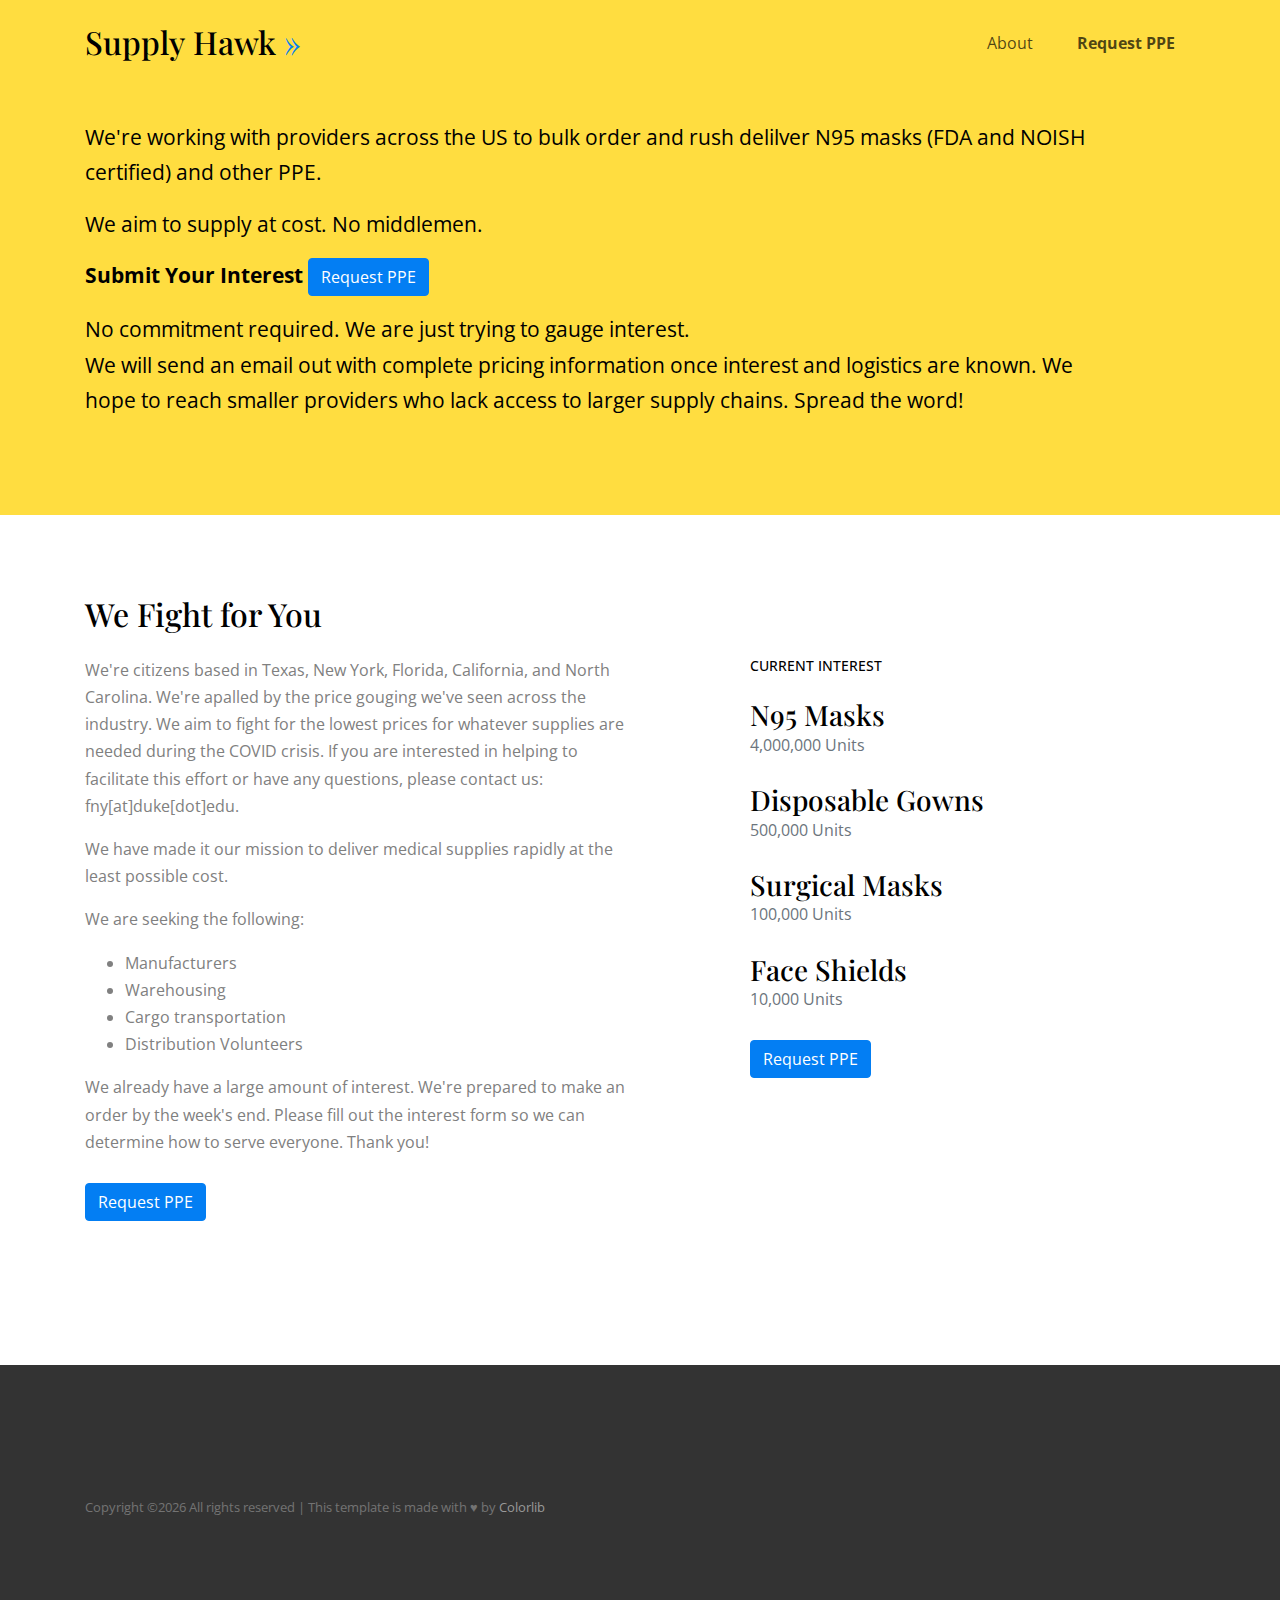
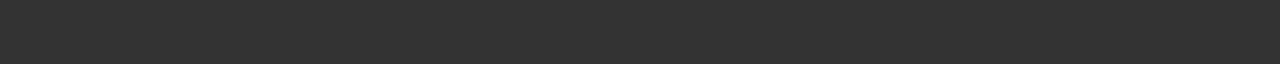
==== index.html @ 0a0a45fc "Update index.html" ====
<!doctype html>
<html lang="en">
  <head>
    <title>Supply Hawk - Emergency Medical Supplies</title>
    <meta charset="utf-8">
    <meta name="viewport" content="width=device-width, initial-scale=1, shrink-to-fit=no">
    
    <meta name="description" content="Supply Hawk rush delivers masks, gowns, and more during the COVID19 coronavirus crisis" />
    <link href="https://fonts.googleapis.com/css?family=Open+Sans:300,400,700, 900|Playfair+Display:400,900" rel="stylesheet">

    <link rel="stylesheet" href="css/bootstrap.min.css">

    <link rel="stylesheet" href="css/aos.css">

    <link rel="stylesheet" href="css/style.css">
    <style type="text/css">
      .site-blocks-cover, .site-blocks-cover > .container > .row {
        height: 100%;
        padding-top: 60px;
        padding-bottom: 40px;
      }
    </style>
  </head>
  <body data-spy="scroll" data-target=".site-navbar-target" data-offset="300" id="home-section">

  <div class="site-wrap">

    <div class="site-mobile-menu site-navbar-target">
      <div class="site-mobile-menu-header">
        <div class="site-mobile-menu-close mt-3">
          <span class="icon-close2 js-menu-toggle"></span>
        </div>
      </div>
      <div class="site-mobile-menu-body"></div>
    </div>
   
    
    <header class="site-navbar js-sticky-header site-navbar-target" role="banner" >

      <div class="container">
        <div class="row align-items-center">
          
          <div class="col-6 col-xl-2">
            <h1 class="mb-0 site-logo"><a href="index.html" class="h2 mb-0">Supply&nbsp;Hawk&nbsp;<span class="text-primary">&raquo;</span> </a></h1>
          </div>

          <div class="col-12 col-md-10 d-none d-xl-block">
            <nav class="site-navigation position-relative text-right" role="navigation">

              <ul class="site-menu main-menu js-clone-nav mr-auto d-none d-lg-block">
                <li><a href="#about-section" class="nav-link">About</a></li>
                
                <li><a href="https://bit.ly/emergency-ppe" class="nav-link"><b>Request PPE</b></a></li>
              </ul>
            </nav>
          </div>


          <div class="col-6 d-inline-block d-xl-none ml-md-0 py-3" style="position: relative; top: 3px;"><a href="#" class="site-menu-toggle js-menu-toggle float-right">☰</a></div>

        </div>
      </div>
      
    </header>

  
    <section class="site-blocks-cover overflow-hidden">
      <div class="container">
        <div class="row">
          <div class="col-lg-12 align-self-center">

            <div class="row">
              <div class="col-lg-11">

                <p>
We're working with providers across the US to bulk order and rush delilver N95 masks (FDA and NOISH certified) and other PPE.</p>
 
<p>We aim to supply at cost. No middlemen.</p>
 
<p style="font-weight: bold;">Submit Your Interest <a class="btn btn-primary" href="https://bit.ly/emergency-ppe">Request PPE</a></p>

<p>
  No commitment required. We are just trying to gauge interest.<br />
  We will send an email out with complete pricing information once interest and logistics are known. We hope to reach smaller providers who lack access to larger supply chains. Spread the word!
</p>
                
              </div>
              
            </div>
          </div>
          
        </div>
      </div>
    </section> 


    <section class="site-section" id="about-section">
      <div class="container">
        <div class="row">
          <div class="col-12 mb-3">
            <h2 class="text-black">We Fight for You</h2>
          </div>
          <div class="col-md-6 mb-5">
            <p>We're citizens based in Texas, New York, Florida, California, and North Carolina. 
              We're apalled by the price gouging we've seen across the industry.
              We aim to fight for the lowest prices for whatever supplies are needed during the COVID crisis.
              If you are interested in helping to facilitate this effort or have any questions, please contact us: fny[at]duke[dot]edu.
            </p>

            <p>We have made it our mission to deliver medical supplies rapidly at the least possible cost.
            </p>

            <p>We are seeking the following:
              <ul>
                <li>Manufacturers</li>
                <li>Warehousing</li>
                <li>Cargo transportation</li>
                <li>Distribution Volunteers</li>
              </ul>
            </p>
            <p>
              We already have a large amount of interest. We're prepared to make an order by the week's end. Please fill out the interest form so we can determine how to serve everyone. Thank you!<br /><br />
              <a class="btn btn-primary" href="https://bit.ly/emergency-ppe">Request PPE</a>
            </p>
          </div>
          <div class="col-md-5 ml-auto">
            <h2 class="text-black mb-4 h6">Current Interest</h2>
            <ul class="list-unstyled">
              <li class="mb-4">
                <h3 class="text-black m-0">N95 Masks</h3>
                <span class="text-muted">4,000,000 Units</span>
              </li>
              <li class="mb-4">
                <h3 class="text-black m-0">Disposable Gowns</h3>
                <span class="text-muted">500,000 Units</span>
              </li>
              <li class="mb-4">
                <h3 class="text-black m-0">Surgical Masks</h3>
                <span class="text-muted">100,000 Units</span>
              </li>
              <li class="mb-4">
                <h3 class="text-black m-0">Face Shields</h3>
                <span class="text-muted">10,000 Units</span>
                <br />
                <br />
                <a class="btn btn-primary" href="https://bit.ly/emergency-ppe">Request PPE</a>
              </li>
            </ul>
          </div>
        </div>

      </div>
    </section>
  
    
    <footer class="site-footer">
      <div class="container">
              <p class="copyright"><small>
              <!-- Link back to Colorlib can't be removed. Template is licensed under CC BY 3.0. -->
            Copyright &copy;<script>document.write(new Date().getFullYear());</script> All rights reserved | This template is made with ♥ by <a href="https://colorlib.com" target="_blank" >Colorlib</a>
            <!-- Link back to Colorlib can't be removed. Template is licensed under CC BY 3.0. --></small></p>

      </div>
    </footer>

  </div> <!-- .site-wrap -->

  <script src="js/jquery-3.3.1.min.js"></script>
  <!-- <script src="js/jquery-ui.js"></script> -->
  <!-- <script src="js/popper.min.js"></script> -->
  <script src="js/bootstrap.min.js"></script>
  <!-- <script src="js/owl.carousel.min.js"></script> -->
  <!-- <script src="js/jquery.countdown.min.js"></script> -->
  <script src="js/jquery.easing.1.3.js"></script>
  <script src="js/aos.js"></script>
  <!-- <script src="js/jquery.fancybox.min.js"></script> -->
  <script src="js/jquery.sticky.js"></script>
  <!-- <script src="js/isotope.pkgd.min.js"></script> -->
  
  
  <script src="js/main.js"></script>

  </body>
</html>
---- css/style.css ----
/*
////////////////////////////////////////////////////////////////

Author: Free-Template.co
Author URL: http://free-template.co.
License: https://creativecommons.org/licenses/by/3.0/
License URL: https://creativecommons.org/licenses/by/3.0/
Site License URL: https://free-template.co/template-license/
  
Website:  https://free-template.co
Facebook: https://www.facebook.com/FreeDashTemplate.co
Twitter:  https://twitter.com/Free_Templateco
RSS Feed: https://feeds.feedburner.com/Free-templateco

////////////////////////////////////////////////////////////////
*/
/* Base */
html {
  overflow-x: hidden; }

body {
  line-height: 1.7;
  color: gray;
  font-weight: 400;
  font-size: 1rem; }

::-moz-selection {
  background: #000;
  color: #fff; }

::selection {
  background: #000;
  color: #fff; }

a {
  -webkit-transition: .3s all ease;
  -o-transition: .3s all ease;
  transition: .3s all ease; }
  a:hover {
    text-decoration: none; }

h1, h2, h3, h4, h5,
.h1, .h2, .h3, .h4, .h5 {
  font-family: "Playfair Display"; }

.border-2 {
  border-width: 2px; }

.text-black {
  color: #000 !important; }

.bg-black {
  background: #000 !important; }

.color-black-opacity-5 {
  color: rgba(0, 0, 0, 0.5); }

.color-white-opacity-5 {
  color: rgba(255, 255, 255, 0.5); }

body:after {
  -webkit-transition: .3s all ease-in-out;
  -o-transition: .3s all ease-in-out;
  transition: .3s all ease-in-out; }

.offcanvas-menu {
  position: relative; }
  .offcanvas-menu:after {
    position: absolute;
    content: "";
    bottom: 0;
    left: 0;
    top: 0;
    right: 0;
    z-index: 999;
    background: rgba(0, 0, 0, 0.2); }

.btn {
  font-size: 16px; }
  .btn:hover, .btn:active, .btn:focus {
    outline: none;
    -webkit-box-shadow: none !important;
    box-shadow: none !important; }
  .btn.btn-primary {
    background: #037ef3;
    border-color: #037ef3;
    color: #fff; }
    .btn.btn-primary:hover {
      background: #000;
      border-color: #000;
      color: #fff; }
    .btn.btn-primary.btn-black--hover:hover {
      background: #666666;
      color: #fff; }

.line-height-1 {
  line-height: 1 !important; }

.bg-black {
  background: #000; }

.form-control {
  height: 43px;
  border-radius: 5px;
  font-family: "Open Sans", -apple-system, BlinkMacSystemFont, "Segoe UI", Roboto, "Helvetica Neue", Arial, "Noto Sans", sans-serif, "Apple Color Emoji", "Segoe UI Emoji", "Segoe UI Symbol", "Noto Color Emoji"; }
  .form-control:active, .form-control:focus {
    border-color: #037ef3; }
  .form-control:hover, .form-control:active, .form-control:focus {
    -webkit-box-shadow: none !important;
    box-shadow: none !important; }

.contact-form .form-control {
  border-color: transparent; }

.site-section {
  padding: 2.5em 0; }
  @media (min-width: 768px) {
    .site-section {
      padding: 5em 0; } }
  .site-section.site-section-sm {
    padding: 4em 0; }

.site-section-heading {
  padding-bottom: 20px;
  margin-bottom: 0px;
  position: relative;
  font-size: 2.5rem; }
  @media (min-width: 768px) {
    .site-section-heading {
      font-size: 3rem; } }

.site-footer {
  padding: 4em 0;
  background: #333333; }
  @media (min-width: 768px) {
    .site-footer {
      padding: 8em 0; } }
  .site-footer .border-top {
    border-top: 1px solid rgba(255, 255, 255, 0.1) !important; }
  .site-footer p {
    color: #737373; }
  .site-footer h2, .site-footer h3, .site-footer h4, .site-footer h5 {
    color: #fff; }
  .site-footer a {
    color: #999999; }
    .site-footer a:hover {
      color: white; }
  .site-footer ul li {
    margin-bottom: 10px; }
  .site-footer .footer-heading {
    font-size: 16px;
    color: #fff; }

.bg-text-line {
  display: inline;
  background: #000;
  -webkit-box-shadow: 20px 0 0 #000, -20px 0 0 #000;
  box-shadow: 20px 0 0 #000, -20px 0 0 #000; }

.text-white-opacity-05 {
  color: rgba(255, 255, 255, 0.5); }

.text-black-opacity-05 {
  color: rgba(0, 0, 0, 0.5); }

.hover-bg-enlarge {
  overflow: hidden;
  position: relative; }
  @media (max-width: 991.98px) {
    .hover-bg-enlarge {
      height: auto !important; } }
  .hover-bg-enlarge > div {
    -webkit-transform: scale(1);
    -ms-transform: scale(1);
    transform: scale(1);
    -webkit-transition: .8s all ease-in-out;
    -o-transition: .8s all ease-in-out;
    transition: .8s all ease-in-out; }
  .hover-bg-enlarge:hover > div, .hover-bg-enlarge:focus > div, .hover-bg-enlarge:active > div {
    -webkit-transform: scale(1.2);
    -ms-transform: scale(1.2);
    transform: scale(1.2); }
  @media (max-width: 991.98px) {
    .hover-bg-enlarge .bg-image-md-height {
      height: 300px !important; } }

.bg-image {
  background-size: cover;
  background-position: center center;
  background-repeat: no-repeat;
  background-attachment: fixed; }
  .bg-image.overlay {
    position: relative; }
    .bg-image.overlay:after {
      position: absolute;
      content: "";
      top: 0;
      left: 0;
      right: 0;
      bottom: 0;
      z-index: 0;
      width: 100%;
      background: rgba(0, 0, 0, 0.7); }
  .bg-image > .container {
    position: relative;
    z-index: 1; }

@media (max-width: 991.98px) {
  .img-md-fluid {
    max-width: 100%; } }

@media (max-width: 991.98px) {
  .display-1, .display-3 {
    font-size: 3rem; } }

.play-single-big {
  width: 90px;
  height: 90px;
  display: inline-block;
  border: 2px solid #fff;
  color: #fff !important;
  border-radius: 50%;
  position: relative;
  -webkit-transition: .3s all ease-in-out;
  -o-transition: .3s all ease-in-out;
  transition: .3s all ease-in-out; }
  .play-single-big > span {
    font-size: 50px;
    position: absolute;
    top: 50%;
    left: 50%;
    -webkit-transform: translate(-40%, -50%);
    -ms-transform: translate(-40%, -50%);
    transform: translate(-40%, -50%); }
  .play-single-big:hover {
    width: 120px;
    height: 120px; }

.overlap-to-top {
  margin-top: -150px; }

.ul-check, .ul-paw {
  margin-bottom: 50px; }
  .ul-check li, .ul-paw li {
    position: relative;
    padding-left: 35px;
    margin-bottom: 15px;
    line-height: 1.5; }
    .ul-check li:before, .ul-paw li:before {
      left: 0;
      font-size: 20px;
      top: -.3rem;
      font-family: "icomoon";
      content: "\e5ca";
      position: absolute; }
  .ul-check.white li:before, .ul-paw.white li:before {
    color: #fff; }
  .ul-check.success li:before, .ul-paw.success li:before {
    color: #71bc42; }
  .ul-check.primary li:before, .ul-paw.primary li:before {
    color: #037ef3; }

.ul-paw li:before {
  content: "\f1b0"; }

.select-wrap, .wrap-icon {
  position: relative; }
  .select-wrap .icon, .wrap-icon .icon {
    position: absolute;
    right: 10px;
    top: 50%;
    -webkit-transform: translateY(-50%);
    -ms-transform: translateY(-50%);
    transform: translateY(-50%);
    font-size: 22px; }
  .select-wrap select, .wrap-icon select {
    -webkit-appearance: none;
    -moz-appearance: none;
    appearance: none;
    width: 100%; }

/* Navbar */
.site-navbar {
  margin-bottom: 0px;
  z-index: 1999;
  position: absolute;
  top: 0;
  width: 100%;
  border-bottom: rgba(255, 255, 255, 0.7); }
  .site-navbar .site-logo {
    position: relative;
    left: 0;
    top: -5px; }
  .site-navbar .site-navigation .site-menu {
    margin-bottom: 0; }
    .site-navbar .site-navigation .site-menu .active {
      color: #037ef3;
      display: inline-block;
      padding: 5px 20px; }
    .site-navbar .site-navigation .site-menu a {
      text-decoration: none !important;
      display: inline-block; }
    .site-navbar .site-navigation .site-menu > li {
      display: inline-block; }
      .site-navbar .site-navigation .site-menu > li > a {
        padding: 30px 20px;
        color: #000;
        display: inline-block;
        text-decoration: none !important; }
        .site-navbar .site-navigation .site-menu > li > a:hover {
          color: #037ef3; }
    .site-navbar .site-navigation .site-menu .has-children {
      position: relative; }
      .site-navbar .site-navigation .site-menu .has-children > a {
        position: relative;
        padding-right: 20px; }
        .site-navbar .site-navigation .site-menu .has-children > a:before {
          position: absolute;
          content: "\e313";
          font-size: 16px;
          top: 50%;
          right: 0;
          -webkit-transform: translateY(-50%);
          -ms-transform: translateY(-50%);
          transform: translateY(-50%);
          font-family: 'icomoon'; }
      .site-navbar .site-navigation .site-menu .has-children .dropdown {
        visibility: hidden;
        opacity: 0;
        top: 100%;
        position: absolute;
        text-align: left;
        border-top: 2px solid #000;
        -webkit-box-shadow: 0 2px 10px -2px rgba(0, 0, 0, 0.1);
        box-shadow: 0 2px 10px -2px rgba(0, 0, 0, 0.1);
        padding: 0px 0;
        margin-top: 20px;
        margin-left: 0px;
        background: #fff;
        -webkit-transition: 0.2s 0s;
        -o-transition: 0.2s 0s;
        transition: 0.2s 0s; }
        .site-navbar .site-navigation .site-menu .has-children .dropdown.arrow-top {
          position: absolute; }
          .site-navbar .site-navigation .site-menu .has-children .dropdown.arrow-top:before {
            bottom: 100%;
            left: 20%;
            border: solid transparent;
            content: " ";
            height: 0;
            width: 0;
            position: absolute;
            pointer-events: none; }
          .site-navbar .site-navigation .site-menu .has-children .dropdown.arrow-top:before {
            border-color: rgba(136, 183, 213, 0);
            border-bottom-color: #fff;
            border-width: 10px;
            margin-left: -10px; }
        .site-navbar .site-navigation .site-menu .has-children .dropdown a {
          text-transform: none;
          letter-spacing: normal;
          -webkit-transition: 0s all;
          -o-transition: 0s all;
          transition: 0s all;
          color: #000; }
        .site-navbar .site-navigation .site-menu .has-children .dropdown .active {
          color: #037ef3 !important; }
        .site-navbar .site-navigation .site-menu .has-children .dropdown > li {
          list-style: none;
          padding: 0;
          margin: 0;
          min-width: 210px; }
          .site-navbar .site-navigation .site-menu .has-children .dropdown > li > a {
            padding: 9px 20px;
            display: block; }
            .site-navbar .site-navigation .site-menu .has-children .dropdown > li > a:hover {
              background: #eff1f3;
              color: #000; }
          .site-navbar .site-navigation .site-menu .has-children .dropdown > li.has-children > a:before {
            content: "\e315";
            right: 20px; }
          .site-navbar .site-navigation .site-menu .has-children .dropdown > li.has-children > .dropdown, .site-navbar .site-navigation .site-menu .has-children .dropdown > li.has-children > ul {
            left: 100%;
            top: 0; }
      .site-navbar .site-navigation .site-menu .has-children:hover > a, .site-navbar .site-navigation .site-menu .has-children:focus > a, .site-navbar .site-navigation .site-menu .has-children:active > a {
        color: #037ef3; }
      .site-navbar .site-navigation .site-menu .has-children:hover, .site-navbar .site-navigation .site-menu .has-children:focus, .site-navbar .site-navigation .site-menu .has-children:active {
        cursor: pointer; }
        .site-navbar .site-navigation .site-menu .has-children:hover > .dropdown, .site-navbar .site-navigation .site-menu .has-children:focus > .dropdown, .site-navbar .site-navigation .site-menu .has-children:active > .dropdown {
          -webkit-transition-delay: 0s;
          -o-transition-delay: 0s;
          transition-delay: 0s;
          margin-top: 0px;
          visibility: visible;
          opacity: 1; }

.site-mobile-menu {
  width: 300px;
  position: fixed;
  right: 0;
  z-index: 2000;
  padding-top: 20px;
  background: #fff;
  height: calc(100vh);
  -webkit-transform: translateX(110%);
  -ms-transform: translateX(110%);
  transform: translateX(110%);
  -webkit-box-shadow: -10px 0 20px -10px rgba(0, 0, 0, 0.1);
  box-shadow: -10px 0 20px -10px rgba(0, 0, 0, 0.1);
  -webkit-transition: .3s all ease-in-out;
  -o-transition: .3s all ease-in-out;
  transition: .3s all ease-in-out; }
  .offcanvas-menu .site-mobile-menu {
    -webkit-transform: translateX(0%);
    -ms-transform: translateX(0%);
    transform: translateX(0%); }
  .site-mobile-menu .site-mobile-menu-header {
    width: 100%;
    float: left;
    padding-left: 20px;
    padding-right: 20px; }
    .site-mobile-menu .site-mobile-menu-header .site-mobile-menu-close {
      float: right;
      margin-top: 8px; }
      .site-mobile-menu .site-mobile-menu-header .site-mobile-menu-close span {
        font-size: 30px;
        display: inline-block;
        padding-left: 10px;
        padding-right: 0px;
        line-height: 1;
        cursor: pointer;
        -webkit-transition: .3s all ease;
        -o-transition: .3s all ease;
        transition: .3s all ease; }
    .site-mobile-menu .site-mobile-menu-header .site-mobile-menu-logo {
      float: left;
      margin-top: 10px;
      margin-left: 0px; }
      .site-mobile-menu .site-mobile-menu-header .site-mobile-menu-logo a {
        display: inline-block;
        text-transform: uppercase; }
        .site-mobile-menu .site-mobile-menu-header .site-mobile-menu-logo a img {
          max-width: 70px; }
        .site-mobile-menu .site-mobile-menu-header .site-mobile-menu-logo a:hover {
          text-decoration: none; }
  .site-mobile-menu .site-mobile-menu-body {
    overflow-y: scroll;
    -webkit-overflow-scrolling: touch;
    position: relative;
    padding: 0 20px 20px 20px;
    height: calc(100vh - 52px);
    padding-bottom: 150px; }
  .site-mobile-menu .site-nav-wrap {
    padding: 0;
    margin: 0;
    list-style: none;
    position: relative; }
    .site-mobile-menu .site-nav-wrap a {
      padding: 10px 20px;
      display: block;
      position: relative;
      color: #212529; }
      .site-mobile-menu .site-nav-wrap a:hover {
        color: #037ef3; }
    .site-mobile-menu .site-nav-wrap li {
      position: relative;
      display: block; }
      .site-mobile-menu .site-nav-wrap li .active {
        color: #037ef3; }
    .site-mobile-menu .site-nav-wrap .arrow-collapse {
      position: absolute;
      right: 0px;
      top: 10px;
      z-index: 20;
      width: 36px;
      height: 36px;
      text-align: center;
      cursor: pointer;
      border-radius: 50%; }
      .site-mobile-menu .site-nav-wrap .arrow-collapse:hover {
        background: #f8f9fa; }
      .site-mobile-menu .site-nav-wrap .arrow-collapse:before {
        font-size: 12px;
        z-index: 20;
        font-family: "icomoon";
        content: "\f078";
        position: absolute;
        top: 50%;
        left: 50%;
        -webkit-transform: translate(-50%, -50%) rotate(-180deg);
        -ms-transform: translate(-50%, -50%) rotate(-180deg);
        transform: translate(-50%, -50%) rotate(-180deg);
        -webkit-transition: .3s all ease;
        -o-transition: .3s all ease;
        transition: .3s all ease; }
      .site-mobile-menu .site-nav-wrap .arrow-collapse.collapsed:before {
        -webkit-transform: translate(-50%, -50%);
        -ms-transform: translate(-50%, -50%);
        transform: translate(-50%, -50%); }
    .site-mobile-menu .site-nav-wrap > li {
      display: block;
      position: relative;
      float: left;
      width: 100%; }
      .site-mobile-menu .site-nav-wrap > li > a {
        padding-left: 20px;
        font-size: 20px; }
      .site-mobile-menu .site-nav-wrap > li > ul {
        padding: 0;
        margin: 0;
        list-style: none; }
        .site-mobile-menu .site-nav-wrap > li > ul > li {
          display: block; }
          .site-mobile-menu .site-nav-wrap > li > ul > li > a {
            padding-left: 40px;
            font-size: 16px; }
          .site-mobile-menu .site-nav-wrap > li > ul > li > ul {
            padding: 0;
            margin: 0; }
            .site-mobile-menu .site-nav-wrap > li > ul > li > ul > li {
              display: block; }
              .site-mobile-menu .site-nav-wrap > li > ul > li > ul > li > a {
                font-size: 16px;
                padding-left: 60px; }
    .site-mobile-menu .site-nav-wrap[data-class="social"] {
      float: left;
      width: 100%;
      margin-top: 30px;
      padding-bottom: 5em; }
      .site-mobile-menu .site-nav-wrap[data-class="social"] > li {
        width: auto; }
        .site-mobile-menu .site-nav-wrap[data-class="social"] > li:first-child a {
          padding-left: 15px !important; }

.sticky-wrapper {
  position: absolute;
  z-index: 100;
  width: 100%; }
  .sticky-wrapper .site-navbar {
    -webkit-transition: .3s all ease;
    -o-transition: .3s all ease;
    transition: .3s all ease; }
  .sticky-wrapper .site-navbar .site-menu-toggle {
    color: #000; }
  .sticky-wrapper .site-navbar .site-logo a {
    color: #000; }
  .sticky-wrapper .site-navbar .site-menu > li > a {
    color: rgba(0, 0, 0, 0.7) !important; }
    .sticky-wrapper .site-navbar .site-menu > li > a:hover, .sticky-wrapper .site-navbar .site-menu > li > a.active {
      color: #000 !important; }
  .sticky-wrapper.is-sticky .site-navbar {
    background: #fff;
    border-bottom: 1px solid transparent;
    -webkit-box-shadow: 4px 0 20px -5px rgba(0, 0, 0, 0.1);
    box-shadow: 4px 0 20px -5px rgba(0, 0, 0, 0.1); }
    .sticky-wrapper.is-sticky .site-navbar .site-menu-toggle {
      color: #000; }
    .sticky-wrapper.is-sticky .site-navbar .site-logo a {
      color: #000; }
    .sticky-wrapper.is-sticky .site-navbar .site-menu > li > a {
      color: #000 !important;
      padding: 20px 20px; }
      .sticky-wrapper.is-sticky .site-navbar .site-menu > li > a:hover, .sticky-wrapper.is-sticky .site-navbar .site-menu > li > a.active {
        color: #037ef3 !important; }
  .sticky-wrapper .shrink {
    padding-top: 0px !important;
    padding-bottom: 0px !important; }

/* Blocks */
.site-blocks-cover {
  background-size: cover;
  background-repeat: no-repeat;
  background-position: top;
  background-position: center center;
  background-color: #ffdd40; }
  .site-blocks-cover.overlay {
    position: relative; }
    .site-blocks-cover.overlay:before {
      position: absolute;
      content: "";
      left: 0;
      bottom: 0;
      right: 0;
      top: 0;
      background: rgba(0, 0, 0, 0.1); }
  .site-blocks-cover.overflow-hidden {
    overflow: hidden; }
  .site-blocks-cover, .site-blocks-cover > .container > .row {
    height: calc(80vh);
    min-height: 400px; }
  .site-blocks-cover.inner-page-cover, .site-blocks-cover.inner-page-cover > .container > .row {
    min-height: 400px;
    height: calc(20vh); }
  @media (max-width: 991.98px) {
    .site-blocks-cover .intro-text {
      margin-top: 30%; } }
  .site-blocks-cover h1 {
    font-size: 4rem;
    color: #000;
    font-weight: 900; }
    @media (max-width: 991.98px) {
      .site-blocks-cover h1 {
        font-size: 2rem; } }
  @media (max-width: 991.98px) {
    .site-blocks-cover .cover-img {
      max-width: 400px;
      margin-left: auto;
      margin-right: auto; } }
  .site-blocks-cover p {
    color: #000;
    font-size: 1.3rem; }
    .site-blocks-cover p a {
      color: #fd7e14; }

.h6 {
  text-transform: uppercase;
  font-size: .9rem;
  font-family: "Open Sans", -apple-system, BlinkMacSystemFont, "Segoe UI", Roboto, "Helvetica Neue", Arial, "Noto Sans", sans-serif, "Apple Color Emoji", "Segoe UI Emoji", "Segoe UI Symbol", "Noto Color Emoji"; }

.circle-bg {
  position: relative; }
  .circle-bg:after {
    width: 300px;
    height: 300px;
    content: "";
    z-index: -1;
    border-radius: 50%;
    position: absolute;
    bottom: -90px;
    right: -90px;
    background: #f8f9fa; }
    @media (max-width: 991.98px) {
      .circle-bg:after {
        bottom: 0px;
        right: -90px; } }

.bg-light {
  background: #ccc; }

.site-blocks-vs .bg-image {
  padding-top: 3em;
  padding-bottom: 3em; }
  @media (min-width: 992px) {
    .site-blocks-vs .bg-image {
      padding-top: 5em;
      padding-bottom: 5em; } }

.site-blocks-vs .image {
  width: 80px;
  -webkit-box-flex: 0;
  -ms-flex: 0 0 80px;
  flex: 0 0 80px; }
  @media (max-width: 991.98px) {
    .site-blocks-vs .image {
      margin-left: auto !important;
      margin-right: auto !important; } }
  .site-blocks-vs .image img {
    border-radius: 50%; }
  .site-blocks-vs .image.image-small {
    width: 50px;
    -webkit-box-flex: 0;
    -ms-flex: 0 0 50px;
    flex: 0 0 50px; }

.site-blocks-vs .country {
  color: rgba(255, 255, 255, 0.7); }

.match-entry {
  position: relative;
  -webkit-transition: .2s all ease-in-out;
  -o-transition: .2s all ease-in-out;
  transition: .2s all ease-in-out;
  border-bottom: 1px solid rgba(0, 0, 0, 0.05); }
  .match-entry .small {
    color: #ccc;
    font-weight: normal;
    letter-spacing: .15em; }
  .match-entry:hover {
    -webkit-transform: scale(1.05);
    -ms-transform: scale(1.05);
    transform: scale(1.05);
    z-index: 90;
    -webkit-box-shadow: 0 5px 40px -5px rgba(0, 0, 0, 0.1);
    box-shadow: 0 5px 40px -5px rgba(0, 0, 0, 0.1); }

.post-entry {
  position: relative;
  overflow: hidden;
  border: 1px solid #e6e6e6; }
  .post-entry, .post-entry .text {
    border-radius: 4px;
    border-top: none !important; }
  .post-entry .date {
    color: #ccc;
    font-weight: normal;
    letter-spacing: .1em; }
  .post-entry .image {
    overflow: hidden;
    position: relative; }
    .post-entry .image img {
      -webkit-transition: .3s all ease;
      -o-transition: .3s all ease;
      transition: .3s all ease;
      -webkit-transform: scale(1);
      -ms-transform: scale(1);
      transform: scale(1); }
  .post-entry:hover .image img, .post-entry:active .image img, .post-entry:focus .image img {
    -webkit-transform: scale(1.2);
    -ms-transform: scale(1.2);
    transform: scale(1.2); }

.site-block-tab .nav-item {
  text-transform: uppercase;
  font-size: 0.8rem;
  margin: 0 20px; }
  .site-block-tab .nav-item:first-child {
    margin-left: 0 !important; }
  .site-block-tab .nav-item > a {
    padding-left: 0 !important;
    background: none !important;
    padding-right: 0 !important;
    border-bottom: 2px solid transparent;
    border-radius: 0 !important;
    font-weight: bold;
    color: #cccccc; }
    .site-block-tab .nav-item > a:hover, .site-block-tab .nav-item > a.active {
      border-bottom: 2px solid #037ef3;
      color: #000; }

.block-13, .slide-one-item {
  position: relative;
  z-index: 1; }
  .block-13 .owl-nav, .slide-one-item .owl-nav {
    position: relative;
    position: absolute;
    bottom: -90px;
    left: 50%;
    -webkit-transform: translateX(-50%);
    -ms-transform: translateX(-50%);
    transform: translateX(-50%); }
    .block-13 .owl-nav .owl-prev, .block-13 .owl-nav .owl-next, .slide-one-item .owl-nav .owl-prev, .slide-one-item .owl-nav .owl-next {
      position: relative;
      display: inline-block;
      padding: 20px;
      font-size: 30px;
      color: #000; }
      .block-13 .owl-nav .owl-prev.disabled, .block-13 .owl-nav .owl-next.disabled, .slide-one-item .owl-nav .owl-prev.disabled, .slide-one-item .owl-nav .owl-next.disabled {
        opacity: .2; }

.owl-style.home-slider .owl-nav, .slide-one-item.home-slider .owl-nav {
  position: absolute !important;
  top: 50% !important;
  bottom: auto !important;
  width: 100%; }
  @media (max-width: 991.98px) {
    .owl-style.home-slider .owl-nav, .slide-one-item.home-slider .owl-nav {
      display: none; } }

.owl-style.home-slider .owl-prev, .slide-one-item.home-slider .owl-prev {
  left: 10px !important; }

.owl-style.home-slider .owl-next, .slide-one-item.home-slider .owl-next {
  right: 10px !important; }

.owl-style.home-slider .owl-prev, .owl-style.home-slider .owl-next, .slide-one-item.home-slider .owl-prev, .slide-one-item.home-slider .owl-next {
  color: #fff;
  position: absolute !important;
  top: 50%;
  padding: 0px;
  height: 50px;
  width: 50px;
  border-radius: 50%;
  -webkit-transform: translateY(-50%);
  -ms-transform: translateY(-50%);
  transform: translateY(-50%);
  background: rgba(0, 0, 0, 0.2);
  -webkit-transition: .3s all ease-in-out;
  -o-transition: .3s all ease-in-out;
  transition: .3s all ease-in-out;
  line-height: 0;
  text-align: center;
  font-size: 25px; }
  @media (min-width: 768px) {
    .owl-style.home-slider .owl-prev, .owl-style.home-slider .owl-next, .slide-one-item.home-slider .owl-prev, .slide-one-item.home-slider .owl-next {
      font-size: 25px; } }
  .owl-style.home-slider .owl-prev > span, .owl-style.home-slider .owl-next > span, .slide-one-item.home-slider .owl-prev > span, .slide-one-item.home-slider .owl-next > span {
    position: absolute;
    line-height: 0;
    top: 50%;
    left: 50%;
    -webkit-transform: translate(-50%, -50%);
    -ms-transform: translate(-50%, -50%);
    transform: translate(-50%, -50%); }
  .owl-style.home-slider .owl-prev:hover, .owl-style.home-slider .owl-prev:focus, .owl-style.home-slider .owl-next:hover, .owl-style.home-slider .owl-next:focus, .slide-one-item.home-slider .owl-prev:hover, .slide-one-item.home-slider .owl-prev:focus, .slide-one-item.home-slider .owl-next:hover, .slide-one-item.home-slider .owl-next:focus {
    background: black; }

.owl-style.home-slider:hover .owl-nav, .owl-style.home-slider:focus .owl-nav, .owl-style.home-slider:active .owl-nav, .slide-one-item.home-slider:hover .owl-nav, .slide-one-item.home-slider:focus .owl-nav, .slide-one-item.home-slider:active .owl-nav {
  opacity: 10;
  visibility: visible; }

.owl-style .owl-dots, .slide-one-item .owl-dots {
  text-align: center; }
  .owl-style .owl-dots .owl-dot, .slide-one-item .owl-dots .owl-dot {
    display: inline-block;
    margin: 4px; }
    .owl-style .owl-dots .owl-dot span, .slide-one-item .owl-dots .owl-dot span {
      display: inline-block;
      width: 10px;
      height: 10px;
      border-radius: 50%;
      background: #dee2e6; }
    .owl-style .owl-dots .owl-dot.active span, .slide-one-item .owl-dots .owl-dot.active span {
      background: #037ef3; }

.owl-style {
  position: relative; }
  .owl-style .owl-nav {
    -webkit-transition: .3s all ease-in-out;
    -o-transition: .3s all ease-in-out;
    transition: .3s all ease-in-out;
    opacity: 0;
    visibility: hidden; }
    .owl-style .owl-nav .owl-prev, .owl-style .owl-nav .owl-next {
      position: absolute;
      top: 50%;
      -webkit-transform: translateY(-50%);
      -ms-transform: translateY(-50%);
      transform: translateY(-50%);
      width: 40px;
      height: 40px;
      border-radius: 50%;
      background: rgba(0, 0, 0, 0.4); }
      .owl-style .owl-nav .owl-prev > span, .owl-style .owl-nav .owl-next > span {
        color: #fff;
        font-size: 2rem;
        position: absolute;
        top: 50%;
        left: 50%;
        -webkit-transform: translate(-50%, -50%);
        -ms-transform: translate(-50%, -50%);
        transform: translate(-50%, -50%); }
    .owl-style .owl-nav .owl-prev {
      left: -50px; }
      @media (max-width: 991.98px) {
        .owl-style .owl-nav .owl-prev {
          left: 10px; } }
    .owl-style .owl-nav .owl-next {
      right: -50px; }
      @media (max-width: 991.98px) {
        .owl-style .owl-nav .owl-next {
          right: 10px; } }
  .owl-style:hover .owl-nav, .owl-style:focus .owl-nav {
    opacity: 1;
    visibility: visible; }

#date-countdown .countdown-block {
  color: #b3b3b3; }

#date-countdown .label {
  font-size: 40px;
  color: #000; }

.next-match .image {
  width: 50px;
  border-radius: 50%; }

.player {
  position: relative; }
  .player img {
    max-width: 100px;
    border-radius: 50%;
    margin-bottom: 20px; }
  .player .team-number {
    position: absolute;
    width: 30px;
    height: 30px;
    background: #037ef3;
    border-radius: 50%;
    color: #fff; }
    .player .team-number > span {
      position: absolute;
      -webkit-transform: translate(-50%, -50%);
      -ms-transform: translate(-50%, -50%);
      transform: translate(-50%, -50%);
      left: 50%;
      top: 50%; }
  .player h2 {
    font-size: 20px;
    letter-spacing: .2em;
    text-transform: uppercase; }
  .player .position {
    font-size: 14px;
    color: #b3b3b3;
    text-transform: uppercase; }

.site-block-27 ul, .site-block-27 ul li {
  padding: 0;
  margin: 0; }

.site-block-27 ul li {
  display: inline-block;
  margin-bottom: 4px; }
  .site-block-27 ul li a, .site-block-27 ul li span {
    text-align: center;
    display: inline-block;
    width: 40px;
    height: 40px;
    line-height: 40px;
    border-radius: 50%;
    border: 1px solid #ccc; }
  .site-block-27 ul li.active a, .site-block-27 ul li.active span {
    background: #037ef3;
    color: #fff;
    border: 1px solid transparent; }

.site-block-feature-7 .icon {
  -webkit-transition: .2s all ease-in-out;
  -o-transition: .2s all ease-in-out;
  transition: .2s all ease-in-out;
  position: relative;
  -webkit-transform: scale(1);
  -ms-transform: scale(1);
  transform: scale(1); }

.site-block-feature-7:hover .icon, .site-block-feature-7:focus .icon, .site-block-feature-7:active .icon {
  -webkit-transform: scale(1.2);
  -ms-transform: scale(1.2);
  transform: scale(1.2); }

.unit-1 {
  position: relative;
  width: 100%;
  overflow: hidden;
  display: block; }
  .unit-1:after {
    content: "";
    z-index: 1;
    position: absolute;
    bottom: 0;
    top: 0;
    left: 0;
    right: 0;
    background: -moz-linear-gradient(top, transparent 0%, transparent 18%, rgba(0, 0, 0, 0.8) 99%, rgba(0, 0, 0, 0.8) 100%);
    background: -webkit-linear-gradient(top, transparent 0%, transparent 18%, rgba(0, 0, 0, 0.8) 99%, rgba(0, 0, 0, 0.8) 100%);
    background: -webkit-gradient(linear, left top, left bottom, from(transparent), color-stop(18%, transparent), color-stop(99%, rgba(0, 0, 0, 0.8)), to(rgba(0, 0, 0, 0.8)));
    background: -o-linear-gradient(top, transparent 0%, transparent 18%, rgba(0, 0, 0, 0.8) 99%, rgba(0, 0, 0, 0.8) 100%);
    background: linear-gradient(to bottom, transparent 0%, transparent 18%, rgba(0, 0, 0, 0.8) 99%, rgba(0, 0, 0, 0.8) 100%);
    filter: progid:DXImageTransform.Microsoft.gradient( startColorstr='#00000000', endColorstr='#cc000000',GradientType=0 ); }
  .unit-1 img {
    -o-object-fit: cover;
    object-fit: cover;
    -webkit-transform: scale(1);
    -ms-transform: scale(1);
    transform: scale(1); }
  .unit-1 img, .unit-1 .unit-1-text {
    -webkit-transition: .3s all ease-in-out;
    -o-transition: .3s all ease-in-out;
    transition: .3s all ease-in-out; }
  .unit-1 .unit-1-text {
    z-index: 2;
    position: absolute;
    bottom: -90px;
    color: #fff;
    display: block;
    width: 100%; }
    .unit-1 .unit-1-text .unit-1-heading {
      font-size: 1.5rem;
      position: relative; }
  .unit-1 p {
    opacity: 0;
    visibility: hidden;
    -webkit-transition: .3s all ease;
    -o-transition: .3s all ease;
    transition: .3s all ease;
    color: rgba(255, 255, 255, 0.5); }
  .unit-1:hover p {
    opacity: 1;
    visibility: visible; }
  .unit-1:hover .unit-1-text {
    bottom: 30px; }
  .unit-1:hover img {
    -webkit-transform: scale(1.05);
    -ms-transform: scale(1.05);
    transform: scale(1.05); }

.overlap-section {
  margin-top: -150px;
  position: relative;
  z-index: 9; }

.unit-4 .unit-4-icon span {
  display: block;
  font-size: 3rem; }

.unit-4 h3 {
  font-size: 20px;
  color: #000; }

.h-entry img {
  margin-bottom: 30px; }

.h-entry .meta {
  color: #b3b3b3;
  font-size: 14px; }

.h-entry h2 {
  font-size: 20px; }
  .h-entry h2 a {
    color: #000; }
    .h-entry h2 a:hover {
      color: #037ef3; }

.overlap-left {
  margin-left: -100px; }
  @media (max-width: 991.98px) {
    .overlap-left {
      margin-left: 0px; } }

.overlap-section {
  margin-top: -100px; }

.feature-1, .free-quote, .feature-3 {
  background: #037ef3;
  padding: 30px 50px;
  color: rgba(255, 255, 255, 0.6);
  font-size: 15px; }
  .feature-1 .heading, .free-quote .heading, .feature-3 .heading {
    font-size: 22px;
    text-transform: uppercase;
    color: #fff; }
  .feature-1 .icon, .free-quote .icon, .feature-3 .icon {
    border: 2px solid rgba(255, 255, 255, 0.5);
    width: 80px;
    height: 80px;
    line-height: 80px;
    position: relative;
    border-radius: 50%;
    margin: 0 auto !important; }
    .feature-1 .icon > span, .free-quote .icon > span, .feature-3 .icon > span {
      font-size: 35px;
      color: #fff;
      position: absolute;
      top: 50%;
      left: 50%;
      -webkit-transform: translate(-50%, -50%);
      -ms-transform: translate(-50%, -50%);
      transform: translate(-50%, -50%); }

.free-quote {
  background: #0371da; }
  .free-quote .form-control {
    border: 2px solid rgba(255, 255, 255, 0.5);
    background: none;
    color: #fff; }
    .free-quote .form-control:active, .free-quote .form-control:focus {
      border: 2px solid #fff; }
    .free-quote .form-control::-webkit-input-placeholder {
      /* Chrome/Opera/Safari */
      color: rgba(255, 255, 255, 0.4);
      font-size: 13px;
      font-style: italic; }
    .free-quote .form-control::-moz-placeholder {
      /* Firefox 19+ */
      color: rgba(255, 255, 255, 0.4);
      font-size: 13px;
      font-style: italic; }
    .free-quote .form-control:-ms-input-placeholder {
      /* IE 10+ */
      color: rgba(255, 255, 255, 0.4);
      font-size: 13px;
      font-style: italic; }
    .free-quote .form-control:-moz-placeholder {
      /* Firefox 18- */
      color: rgba(255, 255, 255, 0.4);
      font-size: 13px;
      font-style: italic; }

.feature-3 {
  background: #036cd0; }

.border-primary {
  position: relative; }
  .border-primary h2 {
    font-weight: 700 !important; }
  .border-primary:after {
    position: absolute;
    content: "";
    bottom: 0;
    width: 80px;
    height: 3px;
    background: #037ef3; }
  .border-primary.text-center:after {
    left: 50%;
    -webkit-transform: translateX(-50%);
    -ms-transform: translateX(-50%);
    transform: translateX(-50%); }
  .border-primary.text-left:after {
    -webkit-transform: translateX(0%);
    -ms-transform: translateX(0%);
    transform: translateX(0%); }

.ul-social-circle {
  list-style: none;
  padding: 0;
  margin: 0; }
  .ul-social-circle li {
    display: inline-block;
    margin-left: 5px;
    margin-bottom: 5px; }
    .ul-social-circle li:first-child {
      margin-left: 0; }
    .ul-social-circle li span {
      width: 30px;
      height: 30px;
      background: #777;
      font-size: 13px;
      text-align: center;
      line-height: 30px;
      border-radius: 50%;
      display: inline-block; }
    .ul-social-circle li a span {
      color: #fff;
      -webkit-transition: .3s all ease;
      -o-transition: .3s all ease;
      transition: .3s all ease; }
    .ul-social-circle li a:hover span {
      background: #2b2b2b;
      color: #fff; }

.custom-pagination a, .custom-pagination span {
  width: 40px;
  height: 40px;
  line-height: 40px;
  border-radius: 50%;
  display: inline-block;
  background: #037ef3;
  color: #fff; }

.custom-pagination span {
  background: #e6e6e6;
  color: #000; }

.custom-pagination .more-page {
  background: none;
  letter-spacing: .1em; }

.form-search-wrap {
  background: #fff;
  border-radius: 30px; }
  .form-search-wrap .form-control {
    border: none; }
    @media (max-width: 1199.98px) {
      .form-search-wrap .form-control {
        height: 55px; } }
  .form-search-wrap .btn {
    border-radius: 30px;
    padding: 10px 30px; }
    @media (max-width: 1199.98px) {
      .form-search-wrap .btn {
        width: 100% !important;
        display: block; } }

.popular-category {
  background: #fff;
  display: block;
  text-align: center;
  padding: 30px 10px;
  border-radius: 7px;
  background: #f8f9fa;
  position: relative; }
  .popular-category .icon {
    display: block;
    -webkit-transition: .1s all ease;
    -o-transition: .1s all ease;
    transition: .1s all ease; }
    .popular-category .icon > span {
      line-height: 0;
      font-size: 40px; }
  .popular-category .caption {
    color: #666666;
    -webkit-transition: .1s all ease;
    -o-transition: .1s all ease;
    transition: .1s all ease; }
  .popular-category .number {
    padding: 2px 20px;
    border-radius: 30px;
    display: inline-block;
    background: #e9ecef;
    color: #000;
    font-size: 14px;
    -webkit-transition: .1s all ease;
    -o-transition: .1s all ease;
    transition: .1s all ease; }
  .popular-category:hover {
    background: #037ef3;
    -webkit-box-shadow: 0 5px 30px -5px rgba(3, 126, 243, 0.5);
    box-shadow: 0 5px 30px -5px rgba(3, 126, 243, 0.5); }
    .popular-category:hover .caption {
      color: #fff; }
    .popular-category:hover .icon {
      color: #fff; }
    .popular-category:hover .number {
      background: #0371da;
      color: #fff; }

@media (max-width: 1199.98px) {
  .no-sm-border {
    border: none !important; } }

.listing-item {
  position: relative;
  overflow: hidden;
  border-radius: 4px; }
  .listing-item:after {
    position: absolute;
    content: "";
    left: 0;
    right: 0;
    bottom: 0;
    top: 0;
    z-index: 1;
    background: rgba(0, 0, 0, 0.4); }
  .listing-item img {
    -o-object-fit: cover;
    object-fit: cover;
    height: 100%;
    width: 100%;
    -webkit-transition: .3s all ease;
    -o-transition: .3s all ease;
    transition: .3s all ease; }
  .listing-item:hover img {
    -webkit-transform: scale(1.2);
    -ms-transform: scale(1.2);
    transform: scale(1.2); }
  .listing-item .listing-item-content {
    position: absolute;
    bottom: 20px;
    padding-left: 20px;
    padding-right: 20px;
    z-index: 2;
    width: 100%; }
    .listing-item .listing-item-content .category {
      font-size: 12px;
      display: inline-block;
      padding: 5px 30px;
      background: #037ef3;
      border-radius: 30px;
      color: #fff;
      letter-spacing: .2em;
      text-transform: uppercase; }
    .listing-item .listing-item-content h2 {
      font-size: 22px; }
      .listing-item .listing-item-content h2, .listing-item .listing-item-content h2 a {
        color: #fff; }
    .listing-item .listing-item-content span {
      color: #fff; }
    .listing-item .listing-item-content .address {
      color: rgba(255, 255, 255, 0.8); }
  .listing-item .bookmark {
    position: absolute;
    right: 20px;
    bottom: 0;
    width: 40px;
    height: 40px;
    border-radius: 50%;
    display: inline-block;
    background: rgba(255, 255, 255, 0.3);
    -webkit-transition: .3s all ease;
    -o-transition: .3s all ease;
    transition: .3s all ease; }
    .listing-item .bookmark span {
      position: absolute;
      left: 50%;
      top: 50%;
      -webkit-transform: translate(-50%, -50%);
      -ms-transform: translate(-50%, -50%);
      transform: translate(-50%, -50%); }
    .listing-item .bookmark:hover {
      background: #dc3545; }
      .listing-item .bookmark:hover span {
        color: #fff; }

.accordion-item[aria-expanded="true"] {
  color: #037ef3; }

.footer-subscribe .btn {
  height: 43px;
  line-height: 1;
  border: none !important;
  border-top-right-radius: 4px !important;
  border-bottom-right-radius: 4px !important;
  background: #fff !important;
  color: #000 !important; }

.team-member figure {
  margin: 0;
  padding: 0;
  position: relative;
  overflow: hidden; }

.team-member .social {
  position: absolute;
  margin: 0;
  top: 0;
  padding: 0;
  bottom: 0;
  padding: 10px;
  -webkit-transform: translateX(-101%);
  -ms-transform: translateX(-101%);
  transform: translateX(-101%);
  -webkit-transition: .3s all ease;
  -o-transition: .3s all ease;
  transition: .3s all ease;
  background: #037ef3; }
  .team-member .social li {
    list-style: none; }
    .team-member .social li a {
      display: inline-block;
      padding: 5px;
      color: #fff; }

.team-member h3 {
  color: #000;
  margin: 0;
  bottom: 0;
  font-size: 1.2rem; }

.team-member .position {
  color: #cccccc;
  text-transform: uppercase;
  font-size: .8rem;
  letter-spacing: .05rem; }

.team-member:hover .social {
  -webkit-transform: translateX(0%);
  -ms-transform: translateX(0%);
  transform: translateX(0%); }

.custom-direction {
  position: relative;
  z-index: 99;
  border-radius: 7px;
  position: absolute;
  right: -50px;
  top: 50%;
  -webkit-transform: translateY(-50%);
  -ms-transform: translateY(-50%);
  transform: translateY(-50%);
  display: inline-block;
  background: #037ef3; }
  @media (max-width: 991.98px) {
    .custom-direction {
      bottom: -25px;
      top: auto !important;
      right: 50% !important;
      -webkit-transform: translateX(50%);
      -ms-transform: translateX(50%);
      transform: translateX(50%); } }
  .custom-direction a {
    padding: 10px 20px;
    display: inline-block;
    color: #fff;
    font-size: 1.5rem; }
    .custom-direction a.custom-next > span > span {
      position: relative;
      display: inline-block;
      -webkit-transform: rotate(-180deg);
      -ms-transform: rotate(-180deg);
      transform: rotate(-180deg); }

/* Isotope*/
.item {
  border: none; }
  .item .item-wrap {
    display: block;
    position: relative; }
    .item .item-wrap:after {
      z-index: 2;
      position: absolute;
      content: "";
      top: 0;
      left: 0;
      right: 0;
      bottom: 0;
      background: rgba(0, 0, 0, 0.4);
      visibility: hidden;
      opacity: 0;
      -webkit-transition: .3s all ease-in-out;
      -o-transition: .3s all ease-in-out;
      transition: .3s all ease-in-out; }
    .item .item-wrap > span {
      position: absolute;
      top: 50%;
      left: 50%;
      z-index: 3;
      -webkit-transform: translate(-50%, -50%) scale(0);
      -ms-transform: translate(-50%, -50%) scale(0);
      transform: translate(-50%, -50%) scale(0);
      color: #fff;
      font-size: 1.7rem;
      opacity: 0;
      visibility: hidden;
      -webkit-transition: .3s all ease;
      -o-transition: .3s all ease;
      transition: .3s all ease; }
    .item .item-wrap:hover:after {
      opacity: 1;
      visibility: visible; }
    .item .item-wrap:hover span {
      margin-top: 0px;
      opacity: 1;
      visibility: visible;
      -webkit-transform: translate(-50%, -50%) scale(1);
      -ms-transform: translate(-50%, -50%) scale(1);
      transform: translate(-50%, -50%) scale(1); }

.filters .btn {
  border-color: transparent;
  font-size: .8rem;
  padding: 8px 20px;
  margin: 5px;
  background: rgba(52, 58, 64, 0.05);
  color: #343a40; }
  .filters .btn:hover {
    border-color: transparent;
    background: #037ef3;
    color: #fff; }
  .filters .btn.active {
    background: #037ef3 !important;
    color: #fff;
    border-color: #037ef3 !important; }

.pricing {
  text-align: center; }
  .pricing .price > span {
    color: #fff; }
    .pricing .price > span > span {
      font-size: 3rem;
      color: #fff; }
  .pricing ul {
    text-align: left; }
    .pricing ul li {
      color: #fff;
      margin-bottom: 20px; }
      .pricing ul li:before {
        color: #fff !important; }
    .pricing ul li.remove {
      text-decoration: line-through;
      color: rgba(255, 255, 255, 0.4); }
      .pricing ul li.remove:before {
        color: rgba(255, 255, 255, 0.4); }

/* Isotope Transitions
------------------------------- */
.isotope,
.isotope .item {
  -webkit-transition-duration: 0.8s;
  -moz-transition-duration: 0.8s;
  -ms-transition-duration: 0.8s;
  -o-transition-duration: 0.8s;
  transition-duration: 0.8s; }

.isotope {
  -webkit-transition-property: height, width;
  -moz-transition-property: height, width;
  -ms-transition-property: height, width;
  -o-transition-property: height, width;
  transition-property: height, width; }

.isotope .item {
  -webkit-transition-property: -webkit-transform, opacity;
  -moz-transition-property: -moz-transform, opacity;
  -ms-transition-property: -ms-transform, opacity;
  -o-transition-property: top, left, opacity;
  -webkit-transition-property: opacity, -webkit-transform;
  transition-property: opacity, -webkit-transform;
  -o-transition-property: transform, opacity;
  transition-property: transform, opacity;
  transition-property: transform, opacity, -webkit-transform; }

/* responsive media queries */
/* Mouse scroll effect */
.mouse {
  position: absolute;
  bottom: 40px;
  z-index: 5;
  left: 50%;
  -webkit-transform: translateX(-50%);
  -ms-transform: translateX(-50%);
  transform: translateX(-50%);
  display: block; }
  .mouse .mouse-icon {
    display: block;
    width: 25px;
    height: 45px;
    border: 2px solid rgba(255, 255, 255, 0.4);
    border-radius: 15px;
    cursor: pointer;
    position: relative;
    text-align: center;
    -webkit-transition: .3s all ease-in-out;
    -o-transition: .3s all ease-in-out;
    transition: .3s all ease-in-out; }
  .mouse .mouse-wheel {
    height: 4px;
    margin: 2px auto 0;
    display: block;
    width: 4px;
    background-color: white;
    border-radius: 50%;
    -webkit-animation: 1.6s ease infinite wheel-up-down;
    -moz-animation: 1.6s ease infinite wheel-up-down;
    animation: 1.6s ease infinite wheel-up-down; }
  .mouse:hover .mouse-icon {
    border-color: #fff; }

@-webkit-keyframes wheel-up-down {
  0% {
    margin-top: 2px;
    opacity: 0; }
  30% {
    opacity: 1; }
  100% {
    margin-top: 20px;
    opacity: 0; } }

@-moz-keyframes wheel-up-down {
  0% {
    margin-top: 2px;
    opacity: 0; }
  30% {
    opacity: 1; }
  100% {
    margin-top: 20px;
    opacity: 0; } }

@keyframes wheel-up-down {
  0% {
    margin-top: 2px;
    opacity: 0; }
  30% {
    opacity: 1; }
  100% {
    margin-top: 20px;
    opacity: 0; } }

/* Blog */
.sidebar-box {
  margin-bottom: 30px;
  padding: 25px;
  font-size: 15px;
  width: 100%;
  float: left;
  background: #fff; }
  .sidebar-box *:last-child {
    margin-bottom: 0; }
  .sidebar-box h3 {
    font-size: 18px;
    margin-bottom: 15px; }

.categories li, .sidelink li {
  position: relative;
  margin-bottom: 10px;
  padding-bottom: 10px;
  border-bottom: 1px dotted #dee2e6;
  list-style: none; }
  .categories li:last-child, .sidelink li:last-child {
    margin-bottom: 0;
    border-bottom: none;
    padding-bottom: 0; }
  .categories li a, .sidelink li a {
    display: block; }
    .categories li a span, .sidelink li a span {
      position: absolute;
      right: 0;
      top: 0;
      color: #ccc; }
  .categories li.active a, .sidelink li.active a {
    color: #000;
    font-style: italic; }

.comment-form-wrap {
  clear: both; }

.comment-list {
  padding: 0;
  margin: 0; }
  .comment-list .children {
    padding: 50px 0 0 40px;
    margin: 0;
    float: left;
    width: 100%; }
  .comment-list li {
    padding: 0;
    margin: 0 0 30px 0;
    float: left;
    width: 100%;
    clear: both;
    list-style: none; }
    .comment-list li .vcard {
      width: 80px;
      float: left; }
      .comment-list li .vcard img {
        width: 50px;
        border-radius: 50%; }
    .comment-list li .comment-body {
      float: right;
      width: calc(100% - 80px); }
      .comment-list li .comment-body h3 {
        font-size: 20px; }
      .comment-list li .comment-body .meta {
        text-transform: uppercase;
        font-size: 13px;
        letter-spacing: .1em;
        color: #ccc; }
      .comment-list li .comment-body .reply {
        padding: 5px 10px;
        background: #e6e6e6;
        color: #000;
        text-transform: uppercase;
        font-size: 14px; }
        .comment-list li .comment-body .reply:hover {
          color: #000;
          background: #e3e3e3; }

.search-form {
  background: #f7f7f7;
  padding: 10px; }
  .search-form .form-group {
    position: relative; }
    .search-form .form-group input {
      padding-right: 50px; }
  .search-form .icon {
    position: absolute;
    top: 50%;
    right: 20px;
    -webkit-transform: translateY(-50%);
    -ms-transform: translateY(-50%);
    transform: translateY(-50%); }

figure figcaption {
  margin-top: .5rem;
  font-style: italic;
  font-size: .8rem; }

/*PRELOADING------------ */
#overlayer {
  width: 100%;
  height: 100%;
  position: fixed;
  z-index: 7100;
  background: #fff;
  top: 0;
  left: 0;
  right: 0;
  bottom: 0; }

.loader {
  z-index: 7700;
  position: fixed;
  top: 50%;
  left: 50%;
  -webkit-transform: translate(-50%, -50%);
  -ms-transform: translate(-50%, -50%);
  transform: translate(-50%, -50%); }

/* New For Dogger */
.heading-section h2 {
  text-transform: uppercase;
  font-weight: 900; }

.hover-1-wrap .hover-1 {
  position: relative;
  margin-bottom: 0;
  display: block; }
  .hover-1-wrap .hover-1:after {
    z-index: -1;
    content: "";
    position: absolute;
    top: 10px;
    right: 10px;
    bottom: 10px;
    left: 10px;
    background: #037ef3;
    -webkit-transition: .3s all ease-in-out;
    -o-transition: .3s all ease-in-out;
    transition: .3s all ease-in-out; }

.hover-1-wrap:hover .hover-1:after {
  right: -10px;
  bottom: -10px;
  position: absolute; }

.paws {
  position: relative;
  display: inline-block;
  margin-bottom: 20px; }
  .paws:before, .paws:after {
    position: absolute;
    content: "";
    font-family: 'icomoon';
    bottom: 0;
    color: #037ef3;
    opacity: .3; }
  .paws:before {
    content: "\f1b0";
    left: -30px;
    -webkit-transform: rotate(-45deg);
    -ms-transform: rotate(-45deg);
    transform: rotate(-45deg); }
  .paws:after {
    content: "\f1b0";
    right: -30px;
    -webkit-transform: rotate(45deg);
    -ms-transform: rotate(45deg);
    transform: rotate(45deg); }
  .paws > span {
    color: #037ef3;
    font-size: 2rem; }
  .paws.white:before, .paws.white:after, .paws.white > span {
    color: #fff; }

.video-img {
  position: relative;
  display: block; }
  .video-img > span {
    width: 50px;
    height: 50px;
    background: #fff;
    border-radius: 50%;
    position: absolute;
    top: 50%;
    left: 50%;
    -webkit-transform: translate(-50%, -50%);
    -ms-transform: translate(-50%, -50%);
    transform: translate(-50%, -50%); }
    .video-img > span > span {
      font-size: 1rem;
      color: #000;
      position: absolute;
      top: 50%;
      left: 50%;
      -webkit-transform: translate(-50%, -50%);
      -ms-transform: translate(-50%, -50%);
      transform: translate(-50%, -50%); }

.address li {
  color: #a8b1b8;
  margin-bottom: 20px; }
  .address li span {
    color: #fff; }

.block_service img {
  max-width: 100px;
  margin-bottom: 30px; }

.block_service h3 {
  font-size: 1.3rem;
  margin-bottom: 1rem;
  color: #000; }

.service {
  padding: 30px; }
  .service .icon span {
    color: #037ef3; }

.trainers, .bg-primary {
  color: #567876; }
  .trainers .heading, .bg-primary .heading {
    color: #405a58; }

.trainer figure {
  margin-bottom: 50px;
  position: relative; }
  .trainer figure:before {
    -webkit-transition: .3s all ease-in-out;
    -o-transition: .3s all ease-in-out;
    transition: .3s all ease-in-out;
    content: "";
    background: #405a58;
    top: 0px;
    left: 0px;
    width: 100%;
    height: 100%;
    position: absolute;
    z-index: -1; }

.trainer:hover figure:before {
  top: 10px;
  left: 10px;
  background: #405a58; }

.trainer h3 {
  font-size: 1.3rem;
  color: #405a58;
  margin-bottom: 1.3rem; }

.trainer .ul-social-circle li a {
  position: relative;
  top: 0;
  -webkit-transition: .2s all ease-in-out;
  -o-transition: .2s all ease-in-out;
  transition: .2s all ease-in-out; }
  .trainer .ul-social-circle li a span {
    background: #fff;
    color: #000; }
  .trainer .ul-social-circle li a:hover {
    top: -7px; }

.block__76208 .accordion-item .heading {
  font-size: 1.2rem;
  font-weight: 400;
  padding: 10px 0; }
  .block__76208 .accordion-item .heading > a {
    padding-left: 45px;
    position: relative;
    color: #000; }
    .block__76208 .accordion-item .heading > a:before {
      content: "";
      width: 30px;
      height: 30px;
      line-height: 27px;
      border: 1px solid #037ef3;
      text-align: center;
      font-size: 18px;
      top: -.7px;
      left: 0;
      border-radius: 50%; }
    .block__76208 .accordion-item .heading > a[aria-expanded="true"]:before {
      font-family: 'icomoon';
      position: absolute;
      content: "\f1b0";
      -webkit-transition: .3s all ease;
      -o-transition: .3s all ease;
      transition: .3s all ease;
      background: #037ef3;
      color: #fff;
      border: 1px solid #037ef3; }
    .block__76208 .accordion-item .heading > a[aria-expanded="false"]:before {
      content: "\f1b0";
      color: #ccc;
      font-family: 'icomoon';
      position: absolute;
      -webkit-transition: .3s all ease;
      -o-transition: .3s all ease;
      transition: .3s all ease; }

.block__76208 .accordion-item .body-text {
  font-size: 16px;
  padding: 5px 0;
  padding-left: 45px; }

.blog-entry figure {
  -webkit-box-flex: 0;
  -ms-flex: 0 0 190px;
  flex: 0 0 190px; }

.blog-entry h3 {
  font-size: 1.3rem; }
  .blog-entry h3 a {
    color: #000; }
    .blog-entry h3 a:hover {
      color: #037ef3; }

.blog-entry .blog-entry-text .post-meta {
  color: #b3b3b3; }

.block-testimony-1 {
  padding: 20px; }
  .block-testimony-1 blockquote {
    background: #ffdd40;
    padding: 30px;
    font-style: italic;
    font-weight: 400;
    border-radius: 7px;
    color: #000;
    font-family: "Vollkorn", serif;
    position: relative;
    -webkit-box-shadow: 0 5px 20px -5px rgba(0, 0, 0, 0.4);
    box-shadow: 0 5px 20px -5px rgba(0, 0, 0, 0.4); }
    @media (min-width: 768px) {
      .block-testimony-1 blockquote {
        font-size: 1.5rem; } }
    .block-testimony-1 blockquote:before {
      top: 100%;
      left: 50%;
      border: solid transparent;
      content: " ";
      height: 0;
      width: 0;
      position: absolute;
      pointer-events: none; }
    .block-testimony-1 blockquote:before {
      border-color: rgba(255, 221, 64, 0);
      border-top-color: #ffdd40;
      border-width: 15px;
      margin-left: -15px; }
  .block-testimony-1 figure {
    position: relative;
    padding-top: 20px; }
    .block-testimony-1 figure:before {
      position: absolute;
      content: "";
      width: 50px;
      left: 50%;
      display: none;
      top: 0;
      -webkit-transform: translateX(-50%);
      -ms-transform: translateX(-50%);
      transform: translateX(-50%);
      background: #037ef3;
      height: 2px; }
    .block-testimony-1 figure img {
      max-width: 70px; }
  .block-testimony-1 h3 {
    font-size: 18px; }

.gal-item {
  cursor: -webkit-zoom-in;
  cursor: zoom-in;
  display: block;
  position: relative;
  z-index: 1;
  margin-bottom: 30px; }
  .gal-item img {
    border-radius: 7px;
    -webkit-transition: .3s all ease-in-out;
    -o-transition: .3s all ease-in-out;
    transition: .3s all ease-in-out; }
  .gal-item:hover img {
    opacity: .5; }

.training figure {
  margin-bottom: 0;
  border-radius: 7px;
  overflow: hidden; }
  .training figure img {
    -webkit-transform: scale(1);
    -ms-transform: scale(1);
    transform: scale(1);
    -webkit-transition: .3s all ease-in-out;
    -o-transition: .3s all ease-in-out;
    transition: .3s all ease-in-out; }

.training h3 {
  font-size: 1.5rem; }

.training:hover figure img {
  -webkit-transform: scale(1.05);
  -ms-transform: scale(1.05);
  transform: scale(1.05); }

.no-owl-nav .owl-nav {
  display: none; }

.no-owl-nav .block-testimony-1 {
  max-width: 700px;
  margin-left: auto;
  margin-right: auto; }

@media (max-width: 991.98px) {
  .owl-style-md .owl-nav {
    display: none; } }
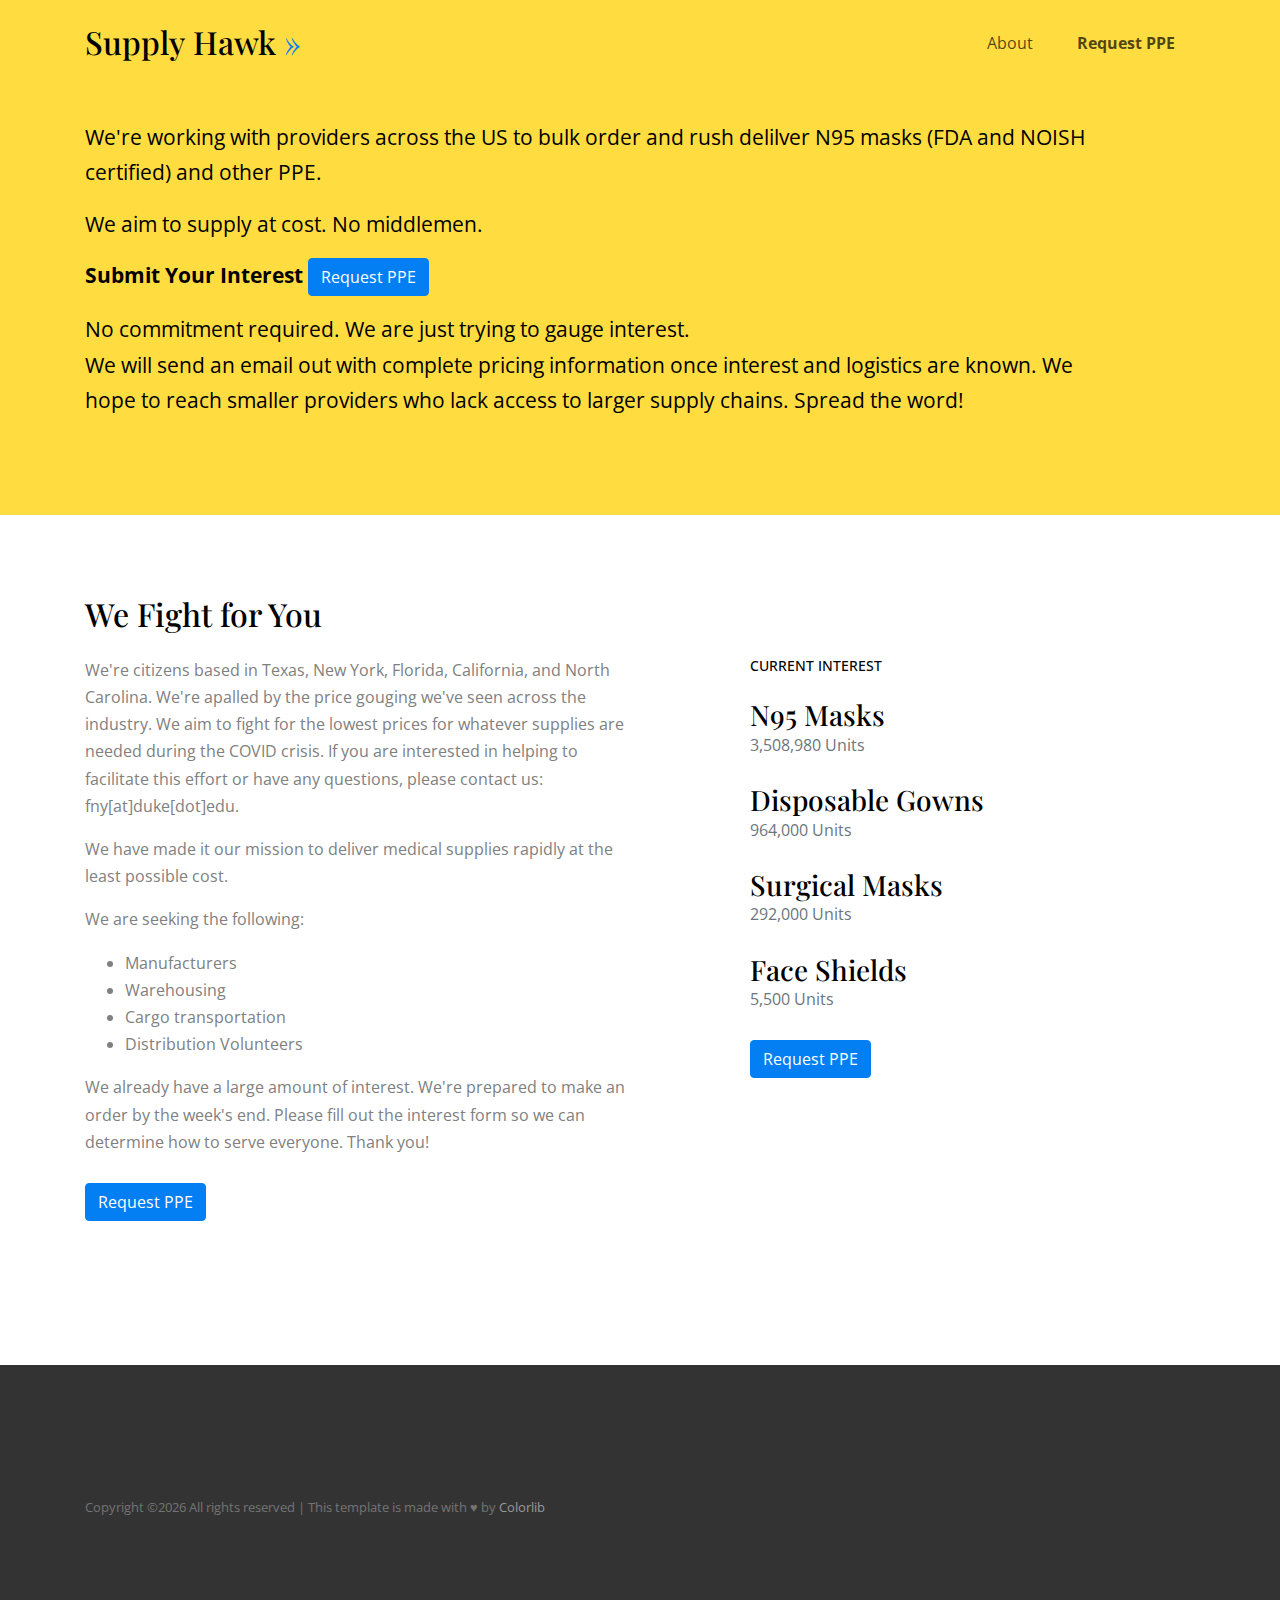
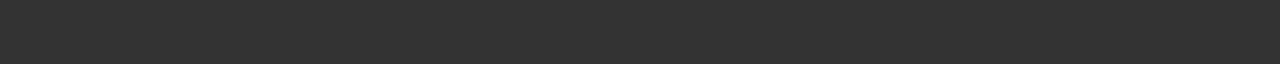
==== commit d030c52f: "Update index.html" ====
--- a/index.html
+++ b/index.html
@@ -128,19 +128,19 @@
             <ul class="list-unstyled">
               <li class="mb-4">
                 <h3 class="text-black m-0">N95 Masks</h3>
-                <span class="text-muted">4,000,000 Units</span>
+                <span class="text-muted">3,508,980 Units</span>
               </li>
               <li class="mb-4">
                 <h3 class="text-black m-0">Disposable Gowns</h3>
-                <span class="text-muted">500,000 Units</span>
+                <span class="text-muted">964,000 Units</span>
               </li>
               <li class="mb-4">
                 <h3 class="text-black m-0">Surgical Masks</h3>
-                <span class="text-muted">100,000 Units</span>
+                <span class="text-muted">292,000 Units</span>
               </li>
               <li class="mb-4">
                 <h3 class="text-black m-0">Face Shields</h3>
-                <span class="text-muted">10,000 Units</span>
+                <span class="text-muted">5,500 Units</span>
                 <br />
                 <br />
                 <a class="btn btn-primary" href="https://bit.ly/emergency-ppe">Request PPE</a>
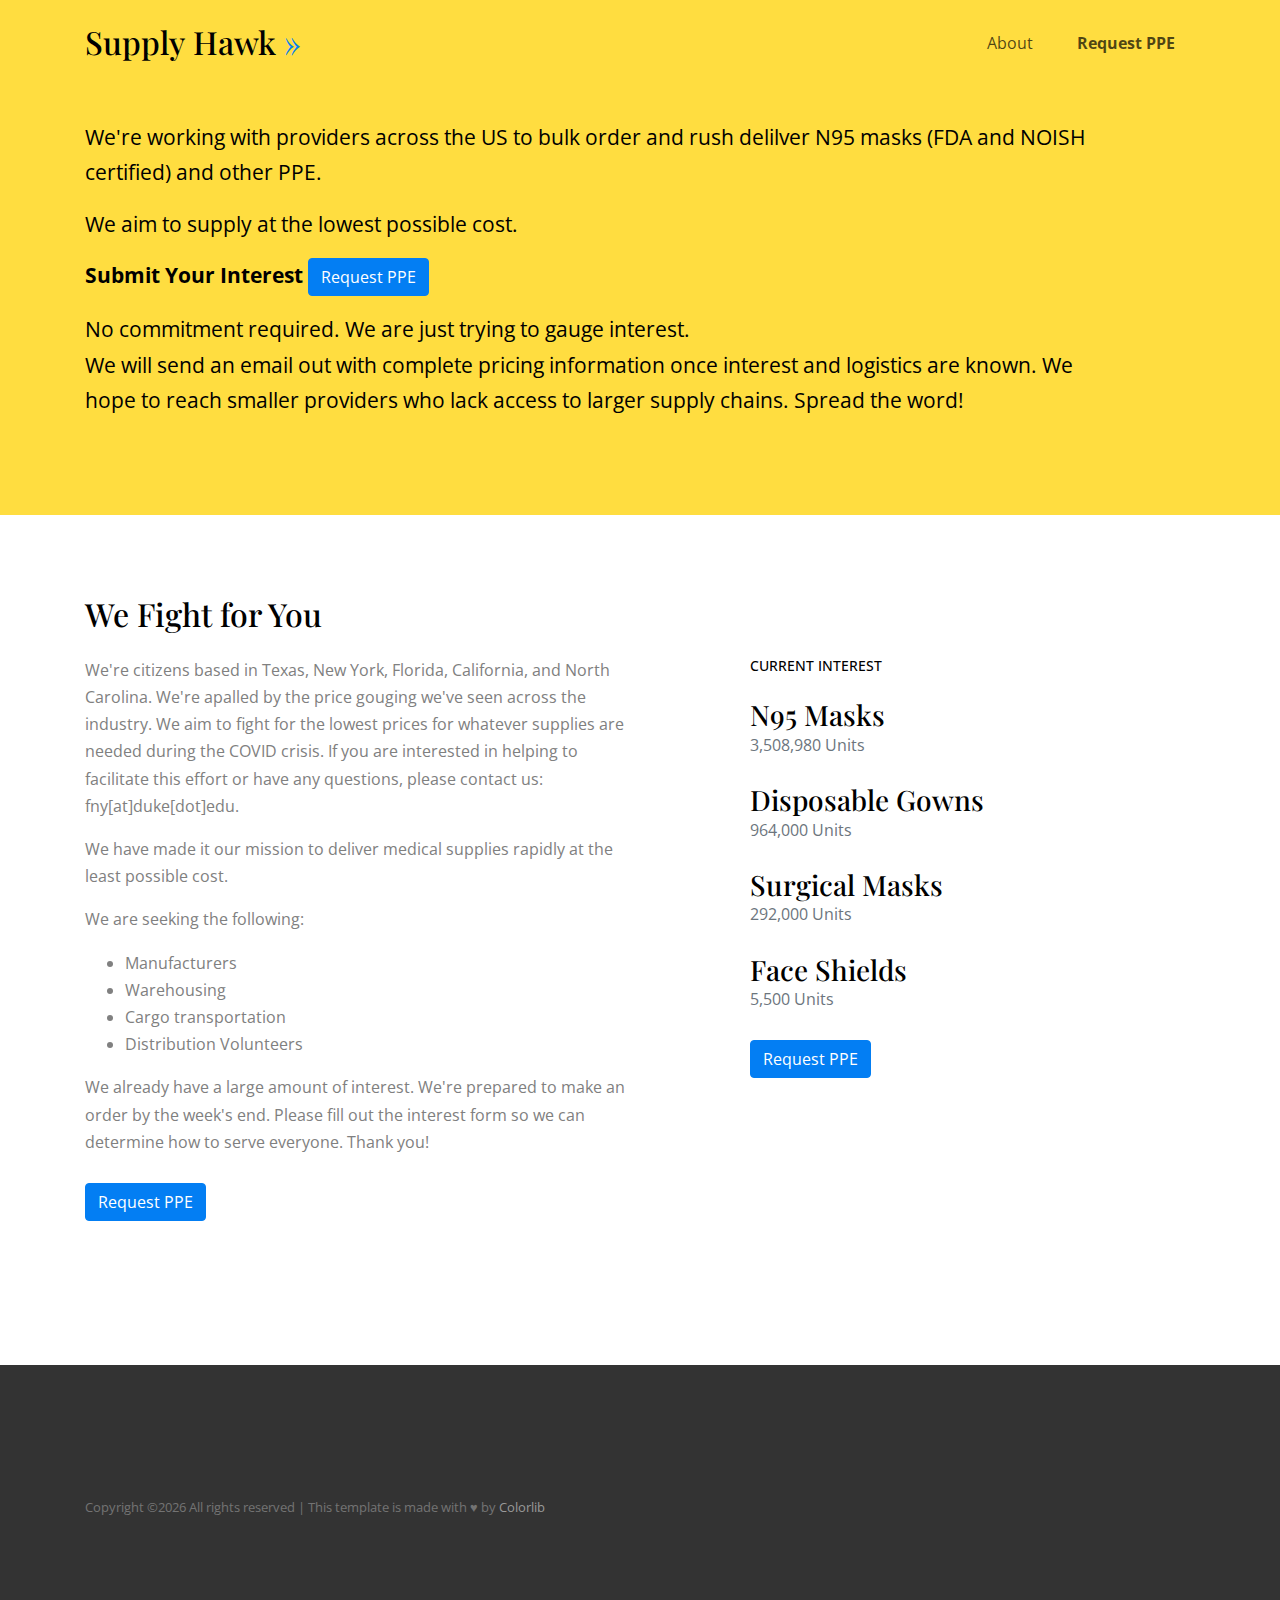
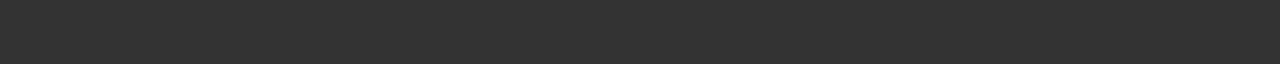
==== commit 758d92d2: "Update index.html" ====
--- a/index.html
+++ b/index.html
@@ -75,7 +75,7 @@
                 <p>
 We're working with providers across the US to bulk order and rush delilver N95 masks (FDA and NOISH certified) and other PPE.</p>
  
-<p>We aim to supply at cost. No middlemen.</p>
+<p>We aim to supply at the lowest possible cost.</p>
  
 <p style="font-weight: bold;">Submit Your Interest <a class="btn btn-primary" href="https://bit.ly/emergency-ppe">Request PPE</a></p>
 
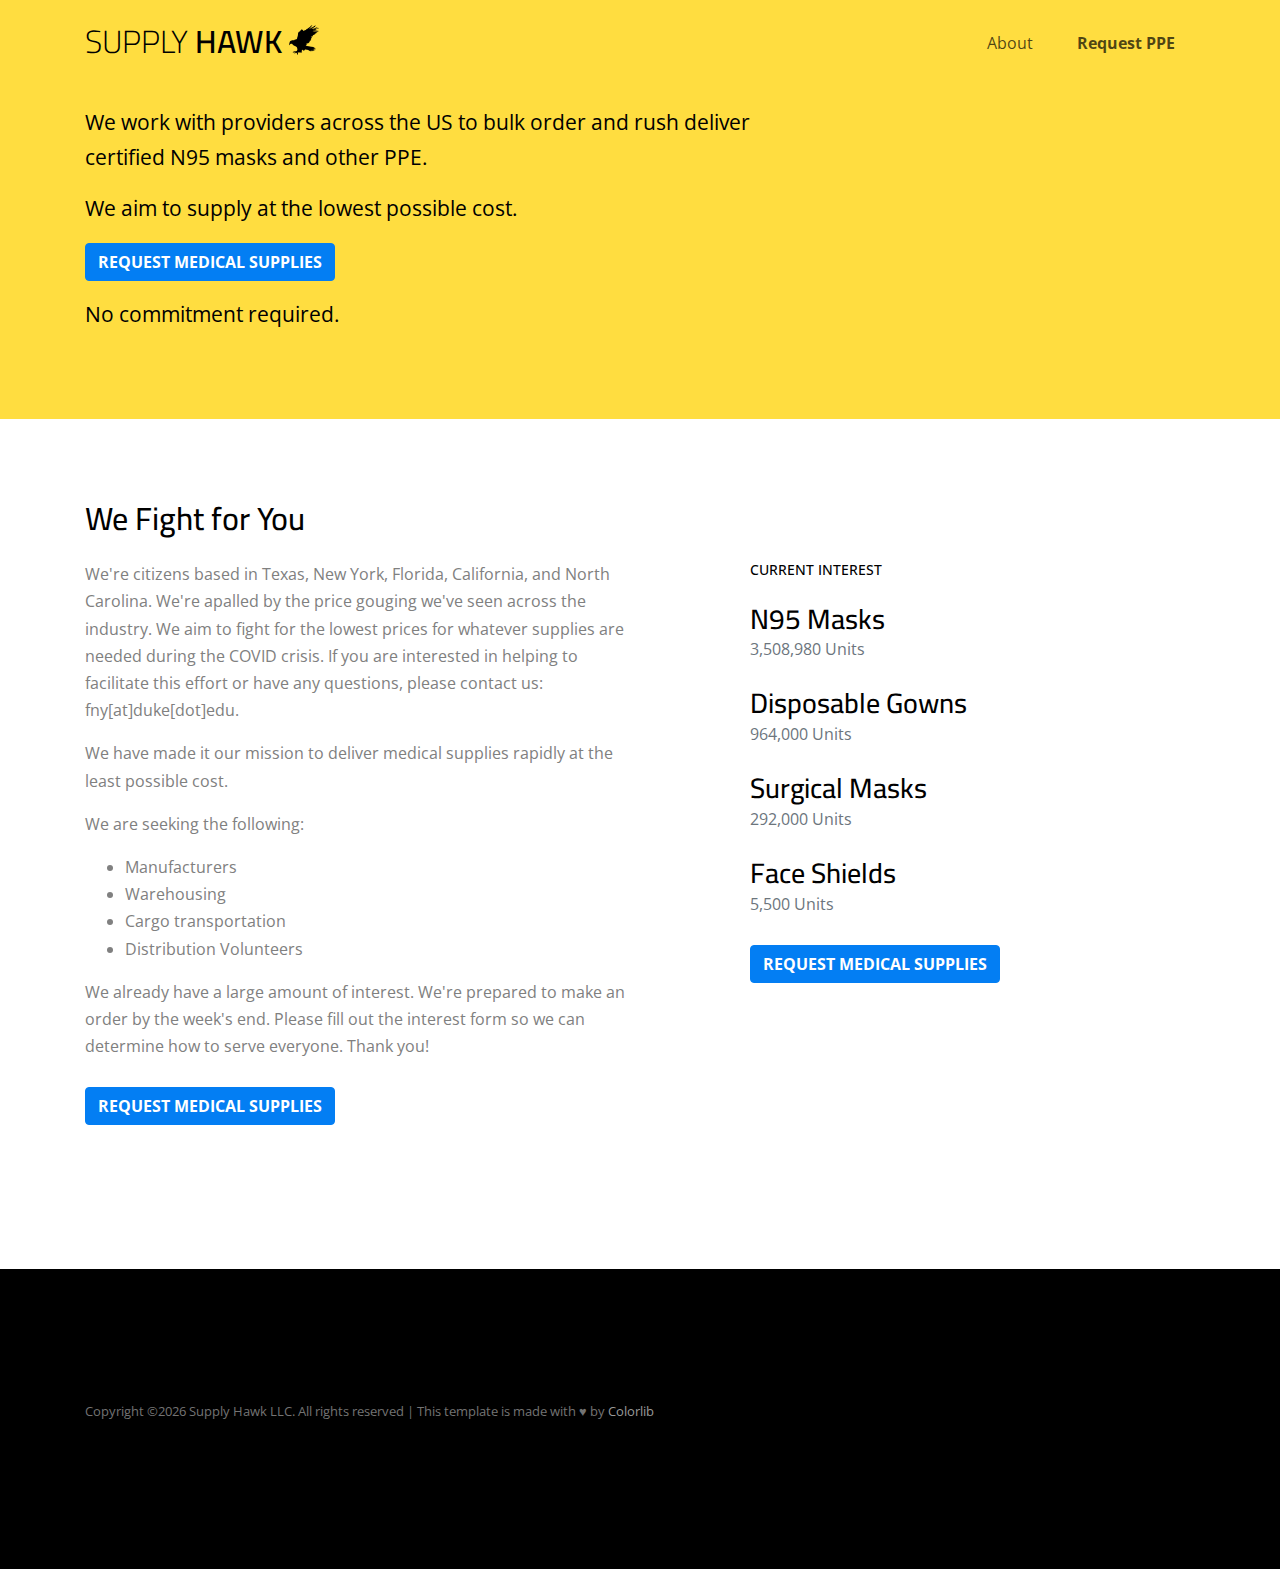
==== commit 63b867db: "Update logo and text" ====
--- a/index.html
+++ b/index.html
@@ -4,9 +4,9 @@
     <title>Supply Hawk - Emergency Medical Supplies</title>
     <meta charset="utf-8">
     <meta name="viewport" content="width=device-width, initial-scale=1, shrink-to-fit=no">
-    
+
     <meta name="description" content="Supply Hawk rush delivers masks, gowns, and more during the COVID19 coronavirus crisis" />
-    <link href="https://fonts.googleapis.com/css?family=Open+Sans:300,400,700, 900|Playfair+Display:400,900" rel="stylesheet">
+    <link href="https://fonts.googleapis.com/css?family=Open+Sans:300,400,700, 900|Cairo:300,600" rel="stylesheet">
 
     <link rel="stylesheet" href="css/bootstrap.min.css">
 
@@ -16,10 +16,17 @@
     <style type="text/css">
       .site-blocks-cover, .site-blocks-cover > .container > .row {
         height: 100%;
-        padding-top: 60px;
-        padding-bottom: 40px;
+        padding-top: 2vh;
+        padding-bottom: 0.1vh;
       }
     </style>
+    <link rel="apple-touch-icon" sizes="180x180" href="/apple-touch-icon.png">
+    <link rel="icon" type="image/png" sizes="32x32" href="/favicon-32x32.png">
+    <link rel="icon" type="image/png" sizes="16x16" href="/favicon-16x16.png">
+    <link rel="manifest" href="/site.webmanifest">
+    <link rel="mask-icon" href="/safari-pinned-tab.svg" color="#5bbad5">
+    <meta name="msapplication-TileColor" content="#ffdd40">
+    <meta name="theme-color" content="#ffdd40">
   </head>
   <body data-spy="scroll" data-target=".site-navbar-target" data-offset="300" id="home-section">
 
@@ -33,65 +40,68 @@
       </div>
       <div class="site-mobile-menu-body"></div>
     </div>
-   
-    
+
+
     <header class="site-navbar js-sticky-header site-navbar-target" role="banner" >
-
       <div class="container">
         <div class="row align-items-center">
-          
-          <div class="col-6 col-xl-2">
-            <h1 class="mb-0 site-logo"><a href="index.html" class="h2 mb-0">Supply&nbsp;Hawk&nbsp;<span class="text-primary">&raquo;</span> </a></h1>
+
+          <div class="col-10 col-lg-8">
+            <h1 class="mb-0 site-logo"><a href="index.html" class="h2 mb-0">
+              <span style="font-weight:300">Supply</span>&nbsp;<span style="font-weight: 600">Hawk
+              <img src="images/hawk-logo.png" style="height: 30px; position: relative; top: -5px; display: inline;"/></span>
+            </a>
+            </h1>
           </div>
 
-          <div class="col-12 col-md-10 d-none d-xl-block">
+
+          <div class="col-4 col-lg-4 d-lg-block d-none">
             <nav class="site-navigation position-relative text-right" role="navigation">
 
               <ul class="site-menu main-menu js-clone-nav mr-auto d-none d-lg-block">
                 <li><a href="#about-section" class="nav-link">About</a></li>
-                
+
                 <li><a href="https://bit.ly/emergency-ppe" class="nav-link"><b>Request PPE</b></a></li>
               </ul>
             </nav>
           </div>
 
 
-          <div class="col-6 d-inline-block d-xl-none ml-md-0 py-3" style="position: relative; top: 3px;"><a href="#" class="site-menu-toggle js-menu-toggle float-right">☰</a></div>
+          <div class="col-2 d-inline-block d-lg-none ml-md-0 py-3" style="font-size: 1.5em; margin-top: -0.5em;"><a href="#" class="site-menu-toggle js-menu-toggle float-right">☰</a></div>
 
         </div>
       </div>
-      
+
     </header>
 
-  
+
     <section class="site-blocks-cover overflow-hidden">
       <div class="container">
         <div class="row">
           <div class="col-lg-12 align-self-center">
 
             <div class="row">
-              <div class="col-lg-11">
+              <div class="col-lg-12">
 
                 <p>
-We're working with providers across the US to bulk order and rush delilver N95 masks (FDA and NOISH certified) and other PPE.</p>
- 
+We work with providers across the US to bulk order and rush deliver<br />certified N95 masks and other PPE.</p>
 <p>We aim to supply at the lowest possible cost.</p>
- 
-<p style="font-weight: bold;">Submit Your Interest <a class="btn btn-primary" href="https://bit.ly/emergency-ppe">Request PPE</a></p>
+
+<p style="font-weight: bold; text-transform: uppercase;">
+  <a class="btn btn-primary" style="font-weight: bold;" href="https://bit.ly/emergency-ppe">Request Medical Supplies</a>
+</p>
 
 <p>
-  No commitment required. We are just trying to gauge interest.<br />
-  We will send an email out with complete pricing information once interest and logistics are known. We hope to reach smaller providers who lack access to larger supply chains. Spread the word!
+  No commitment required.
 </p>
-                
+
               </div>
-              
             </div>
           </div>
-          
+
         </div>
       </div>
-    </section> 
+    </section>
 
 
     <section class="site-section" id="about-section">
@@ -101,7 +111,7 @@
             <h2 class="text-black">We Fight for You</h2>
           </div>
           <div class="col-md-6 mb-5">
-            <p>We're citizens based in Texas, New York, Florida, California, and North Carolina. 
+            <p>We're citizens based in Texas, New York, Florida, California, and North Carolina.
               We're apalled by the price gouging we've seen across the industry.
               We aim to fight for the lowest prices for whatever supplies are needed during the COVID crisis.
               If you are interested in helping to facilitate this effort or have any questions, please contact us: fny[at]duke[dot]edu.
@@ -120,7 +130,7 @@
             </p>
             <p>
               We already have a large amount of interest. We're prepared to make an order by the week's end. Please fill out the interest form so we can determine how to serve everyone. Thank you!<br /><br />
-              <a class="btn btn-primary" href="https://bit.ly/emergency-ppe">Request PPE</a>
+              <a class="btn btn-primary" style="font-weight: bold; text-transform: uppercase;" href="https://bit.ly/emergency-ppe">Request Medical Supplies</a>
             </p>
           </div>
           <div class="col-md-5 ml-auto">
@@ -143,7 +153,7 @@
                 <span class="text-muted">5,500 Units</span>
                 <br />
                 <br />
-                <a class="btn btn-primary" href="https://bit.ly/emergency-ppe">Request PPE</a>
+                <a class="btn btn-primary" style="font-weight: bold; text-transform: uppercase;" href="https://bit.ly/emergency-ppe">Request Medical Supplies</a>
               </li>
             </ul>
           </div>
@@ -151,13 +161,13 @@
 
       </div>
     </section>
-  
-    
+
+
     <footer class="site-footer">
       <div class="container">
               <p class="copyright"><small>
               <!-- Link back to Colorlib can't be removed. Template is licensed under CC BY 3.0. -->
-            Copyright &copy;<script>document.write(new Date().getFullYear());</script> All rights reserved | This template is made with ♥ by <a href="https://colorlib.com" target="_blank" >Colorlib</a>
+            Copyright &copy;<script>document.write(new Date().getFullYear());</script> Supply Hawk LLC. All rights reserved | This template is made with ♥ by <a href="https://colorlib.com" target="_blank" >Colorlib</a>
             <!-- Link back to Colorlib can't be removed. Template is licensed under CC BY 3.0. --></small></p>
 
       </div>
@@ -176,8 +186,8 @@
   <!-- <script src="js/jquery.fancybox.min.js"></script> -->
   <script src="js/jquery.sticky.js"></script>
   <!-- <script src="js/isotope.pkgd.min.js"></script> -->
-  
-  
+
+
   <script src="js/main.js"></script>
 
   </body>
--- a/css/style.css
+++ b/css/style.css
@@ -6,7 +6,7 @@
 License: https://creativecommons.org/licenses/by/3.0/
 License URL: https://creativecommons.org/licenses/by/3.0/
 Site License URL: https://free-template.co/template-license/
-  
+
 Website:  https://free-template.co
 Facebook: https://www.facebook.com/FreeDashTemplate.co
 Twitter:  https://twitter.com/Free_Templateco
@@ -41,7 +41,11 @@
 
 h1, h2, h3, h4, h5,
 .h1, .h2, .h3, .h4, .h5 {
-  font-family: "Playfair Display"; }
+  font-family: "Cairo"; }
+
+.site-logo a {
+  text-transform: uppercase;
+}
 
 .border-2 {
   border-width: 2px; }
@@ -131,7 +135,7 @@
 
 .site-footer {
   padding: 4em 0;
-  background: #333333; }
+  background: #000000; }
   @media (min-width: 768px) {
     .site-footer {
       padding: 8em 0; } }
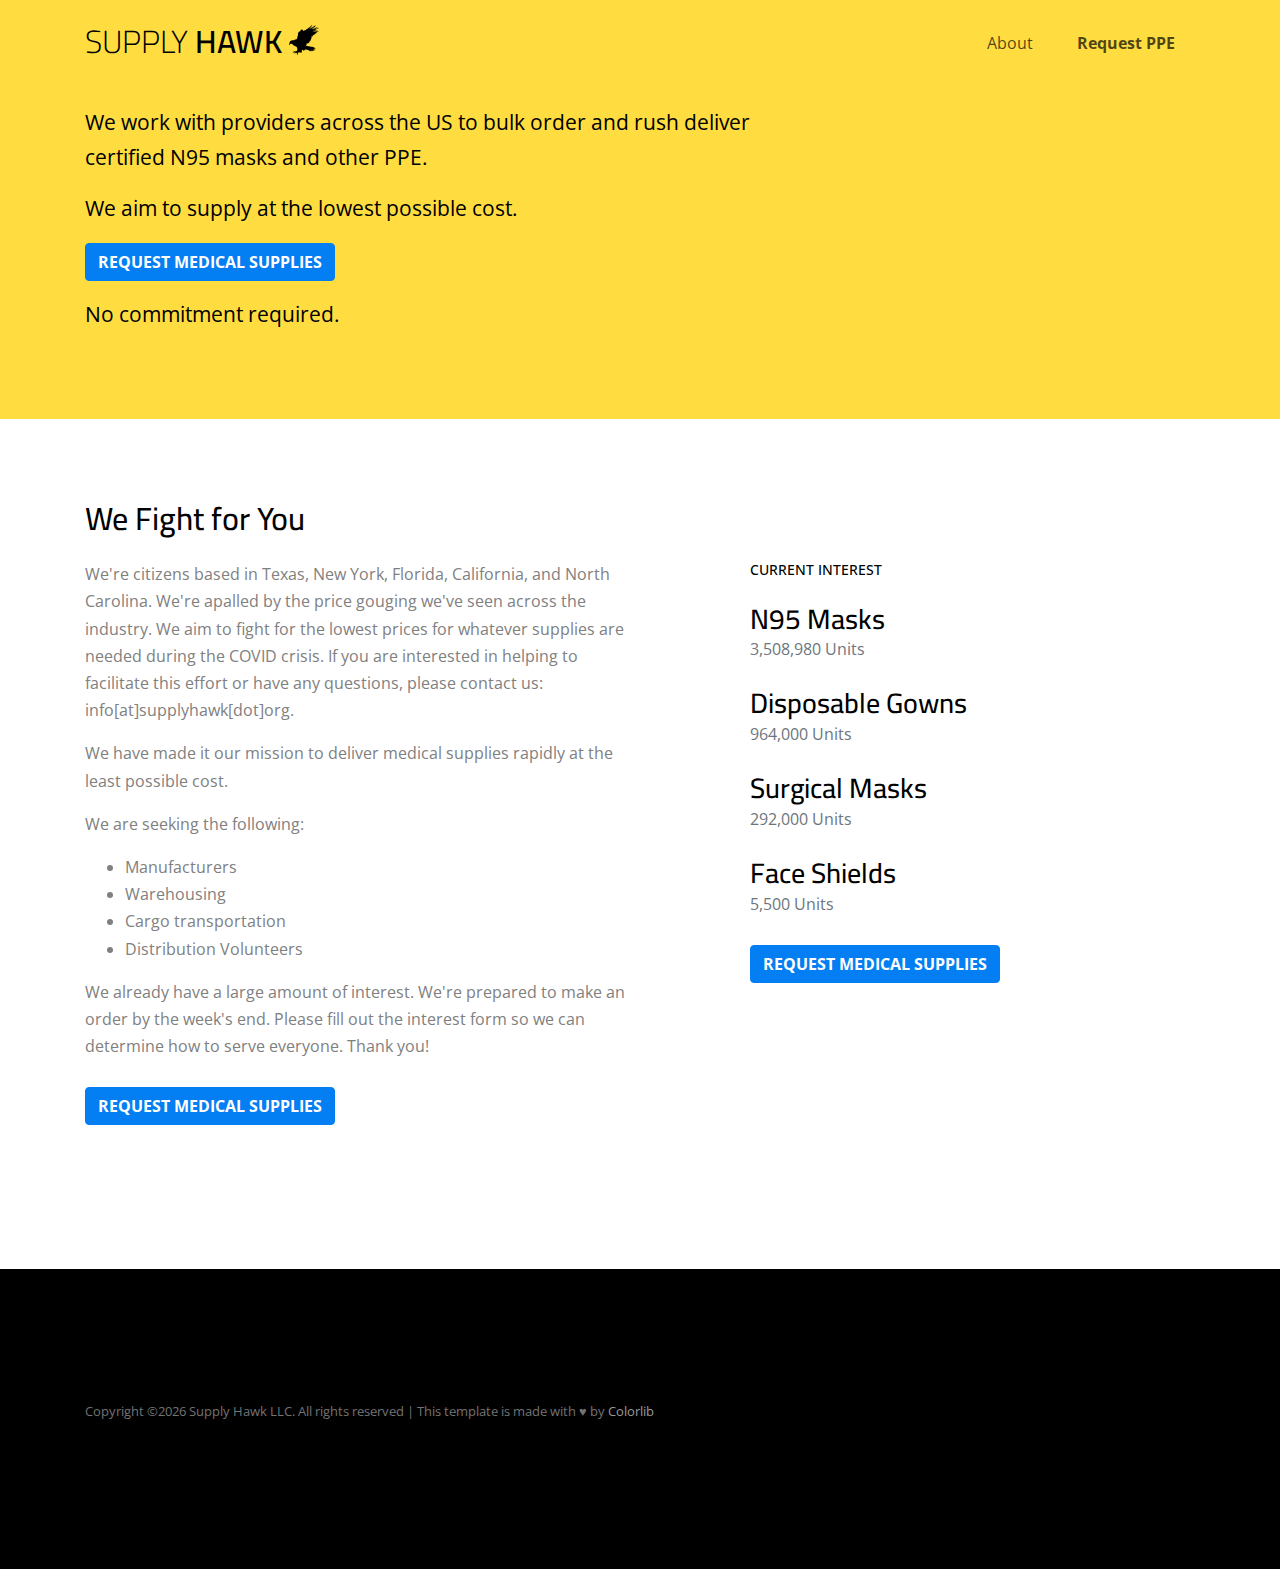
==== commit 5cd50278: "Update logo and copy on site" ====
--- a/index.html
+++ b/index.html
@@ -114,7 +114,7 @@
             <p>We're citizens based in Texas, New York, Florida, California, and North Carolina.
               We're apalled by the price gouging we've seen across the industry.
               We aim to fight for the lowest prices for whatever supplies are needed during the COVID crisis.
-              If you are interested in helping to facilitate this effort or have any questions, please contact us: fny[at]duke[dot]edu.
+              If you are interested in helping to facilitate this effort or have any questions, please contact us: info[at]supplyhawk[dot]org.
             </p>
 
             <p>We have made it our mission to deliver medical supplies rapidly at the least possible cost.
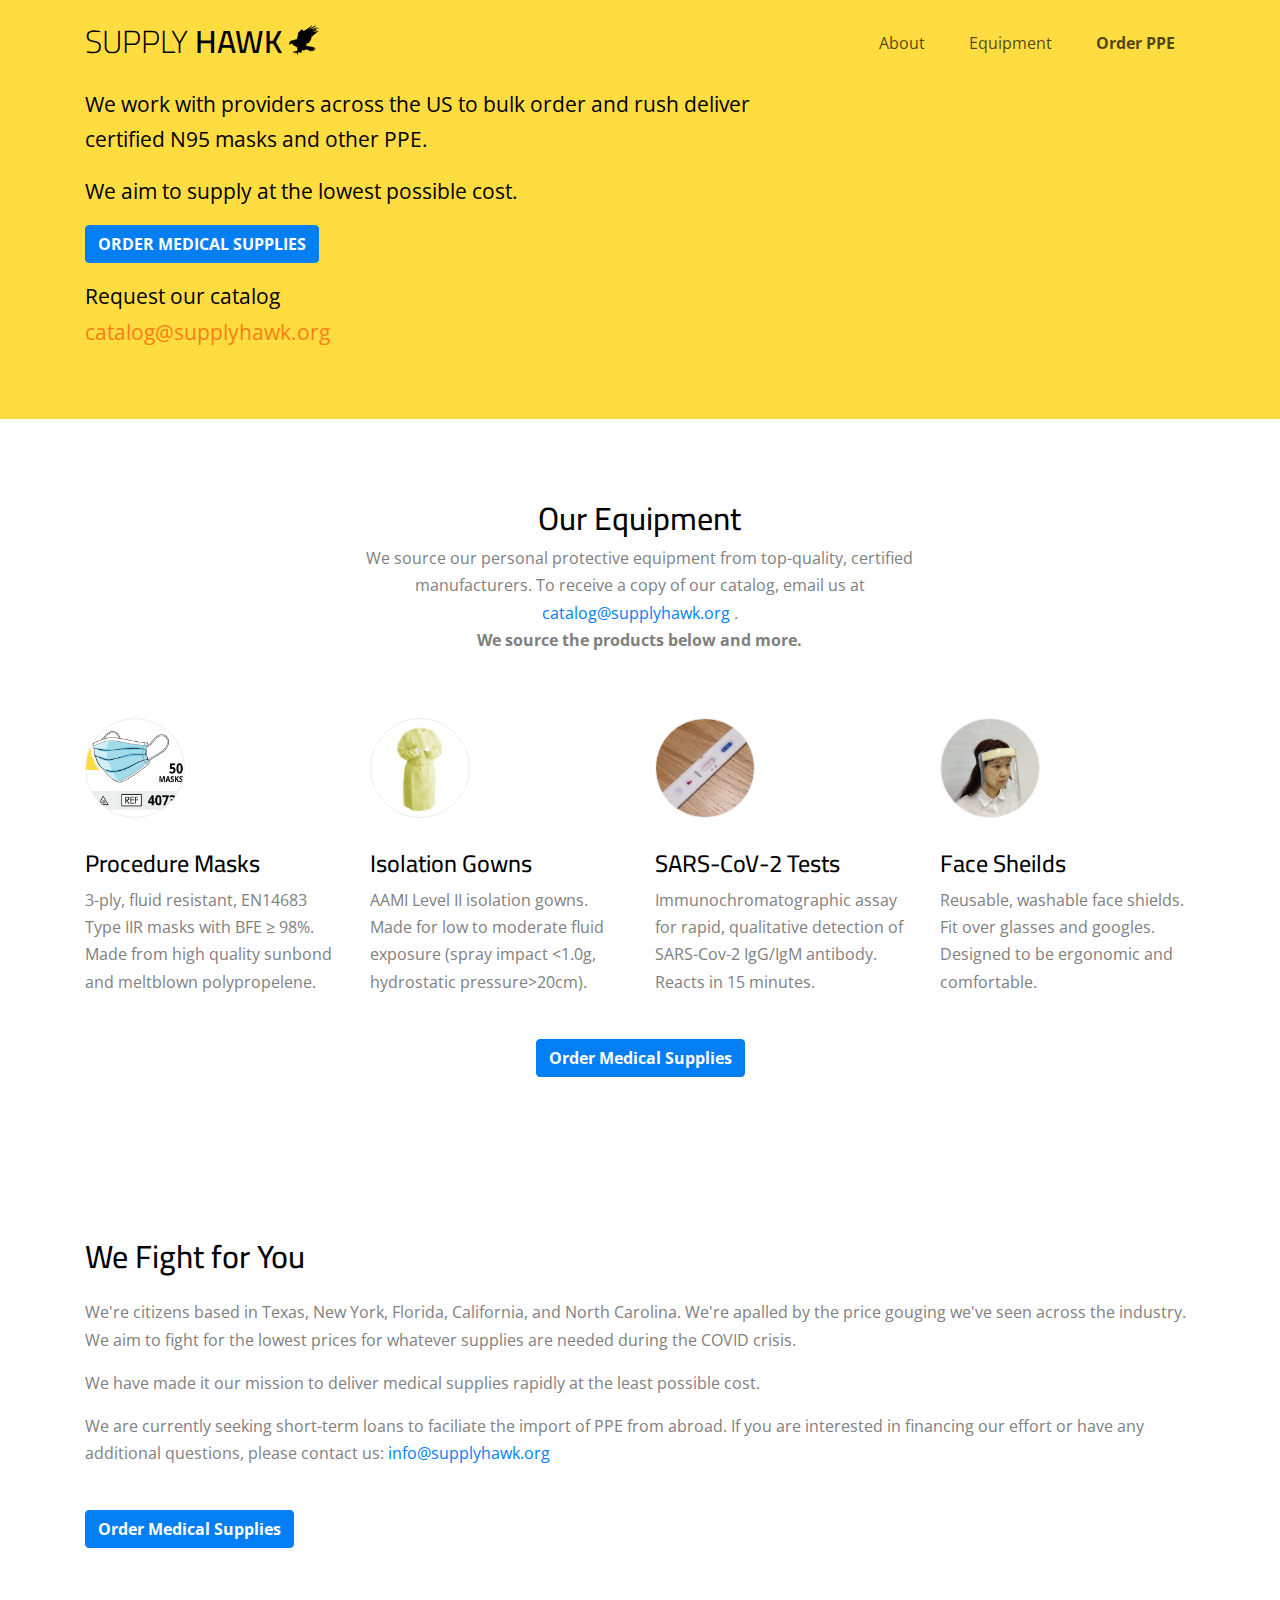
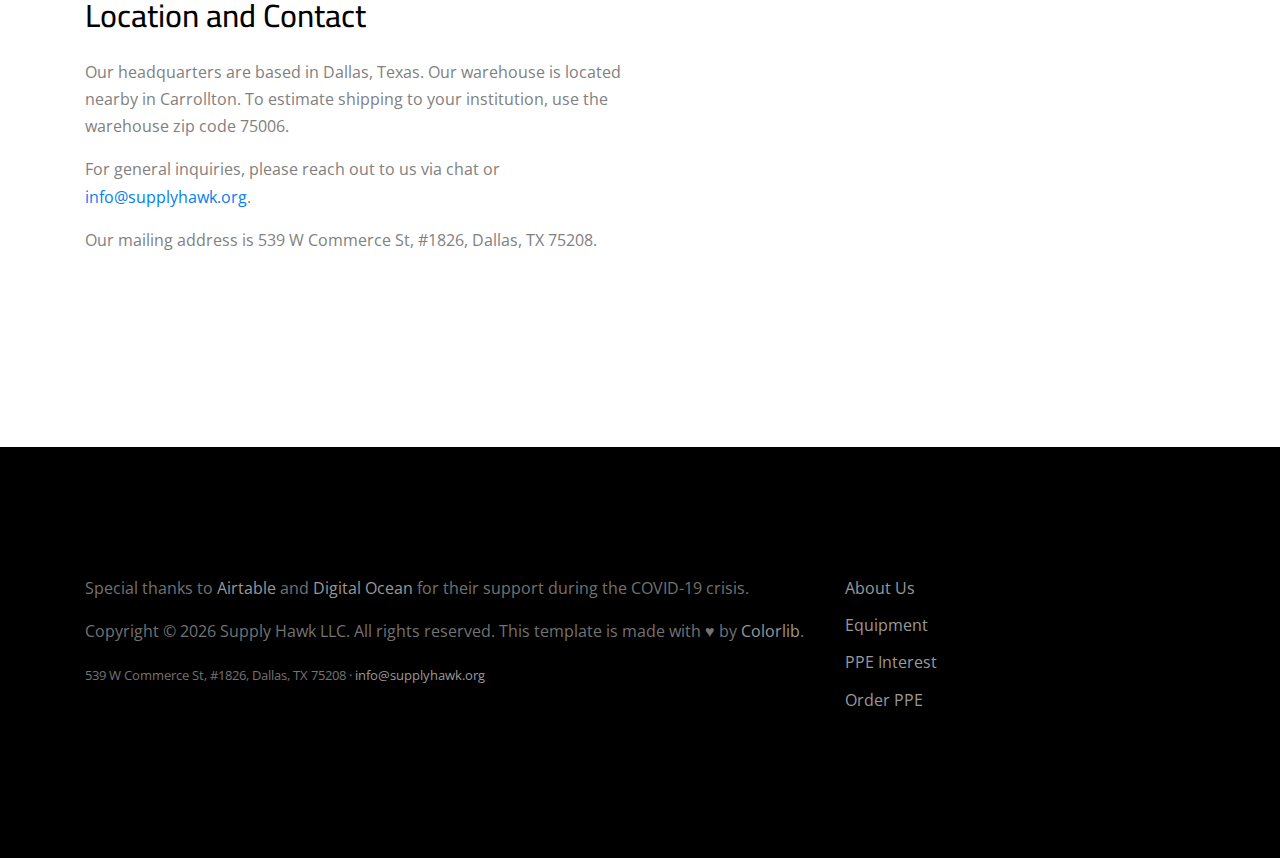
==== commit 685bb277: "Add airtable forms, update products" ====
--- a/index.html
+++ b/index.html
@@ -1,23 +1,44 @@
 <!doctype html>
 <html lang="en">
   <head>
+    <!-- Based on https://colorlib.com/preview/theme/coach/ -->
+    <!-- yellow #ffdd40, blue #037ef3 -->
+    <!-- Global site tag (gtag.js) - Google Analytics -->
+    <script async src="https://www.googletagmanager.com/gtag/js?id=UA-164526432-1"></script>
+    <script>
+      window.dataLayer = window.dataLayer || [];
+      function gtag() { dataLayer.push(arguments); }
+      gtag('js', new Date());
+
+      gtag('config', 'UA-164526432-1');
+    </script>
+
     <title>Supply Hawk - Emergency Medical Supplies</title>
     <meta charset="utf-8">
     <meta name="viewport" content="width=device-width, initial-scale=1, shrink-to-fit=no">
 
     <meta name="description" content="Supply Hawk rush delivers masks, gowns, and more during the COVID19 coronavirus crisis" />
-    <link href="https://fonts.googleapis.com/css?family=Open+Sans:300,400,700, 900|Cairo:300,600" rel="stylesheet">
+    <link href="https://fonts.googleapis.com/css?family=Open+Sans:300,400,700,900|Cairo:300,600" rel="stylesheet">
 
     <link rel="stylesheet" href="css/bootstrap.min.css">
-
     <link rel="stylesheet" href="css/aos.css">
-
     <link rel="stylesheet" href="css/style.css">
     <style type="text/css">
       .site-blocks-cover, .site-blocks-cover > .container > .row {
         height: 100%;
         padding-top: 2vh;
         padding-bottom: 0.1vh;
+      }
+      .product-image {
+        height:100px;
+        width:100px;
+        background-size:cover;
+        background-position:center;
+        display: inline-block;
+        border: 1px solid #eee;
+      }
+      .product-image-wrap {
+         text-align: center;
       }
     </style>
     <link rel="apple-touch-icon" sizes="180x180" href="/apple-touch-icon.png">
@@ -42,38 +63,32 @@
     </div>
 
 
-    <header class="site-navbar js-sticky-header site-navbar-target" role="banner" >
+    <header class="site-navbar js-sticky-header site-navbar-target">
       <div class="container">
         <div class="row align-items-center">
-
-          <div class="col-10 col-lg-8">
-            <h1 class="mb-0 site-logo"><a href="index.html" class="h2 mb-0">
-              <span style="font-weight:300">Supply</span>&nbsp;<span style="font-weight: 600">Hawk
-              <img src="images/hawk-logo.png" style="height: 30px; position: relative; top: -5px; display: inline;"/></span>
-            </a>
+          <div class="col-10 col-md-5">
+            <h1 class="mb-0 site-logo"><a href="/" class="h2 mb-0">
+                <span style="font-weight:300">Supply</span>&nbsp;<span style="font-weight: 600">Hawk
+                  <img src="/images/hawk-logo.png"
+                    style="height: 30px; position: relative; top: -5px; display: inline;" alt="&raquo;" /></span>
+              </a>
             </h1>
           </div>
-
-
-          <div class="col-4 col-lg-4 d-lg-block d-none">
-            <nav class="site-navigation position-relative text-right" role="navigation">
-
+          <div class="col-5 col-md-7 d-lg-block d-none">
+            <nav class="site-navigation position-relative text-right">
               <ul class="site-menu main-menu js-clone-nav mr-auto d-none d-lg-block">
                 <li><a href="#about-section" class="nav-link">About</a></li>
-
-                <li><a href="https://bit.ly/emergency-ppe" class="nav-link"><b>Request PPE</b></a></li>
+                <li><a href="#products-section" class="nav-link">Equipment</a></li>
+                <li><a href="/order" class="nav-link"><b>Order PPE</b></a></li>
               </ul>
             </nav>
           </div>
-
-
-          <div class="col-2 d-inline-block d-lg-none ml-md-0 py-3" style="font-size: 1.5em; margin-top: -0.5em;"><a href="#" class="site-menu-toggle js-menu-toggle float-right">☰</a></div>
-
-        </div>
-      </div>
-
+          <div class="col-2 d-inline-block d-lg-none ml-md-0 py-3" style="font-size: 1.5em; margin-top: -0.5em;">
+            <a href="#" class="site-menu-toggle js-menu-toggle float-right">☰</a>
+          </div>
+        </div>
+      </div>
     </header>
-
 
     <section class="site-blocks-cover overflow-hidden">
       <div class="container">
@@ -84,16 +99,19 @@
               <div class="col-lg-12">
 
                 <p>
-We work with providers across the US to bulk order and rush deliver<br />certified N95 masks and other PPE.</p>
-<p>We aim to supply at the lowest possible cost.</p>
-
-<p style="font-weight: bold; text-transform: uppercase;">
-  <a class="btn btn-primary" style="font-weight: bold;" href="https://bit.ly/emergency-ppe">Request Medical Supplies</a>
-</p>
-
-<p>
-  No commitment required.
-</p>
+                  We work with providers across the US to bulk order and rush deliver<br />certified N95 masks and other PPE.</p>
+                <p>We aim to supply at the lowest possible cost.</p>
+
+                <p style="font-weight: bold; text-transform: uppercase;">
+                  <a class="btn btn-primary" style="font-weight: bold;" href="/order">Order Medical Supplies</a>
+                </p>
+
+                <p>
+                  Request our catalog<br />
+                  <!-- https://mailto.now.sh/ -->
+                  <a
+                    href="mailto:catalog@supplyhawk.org?subject=Catalog%20Request&body=Hello%2C%0A%0AI%20am%20reaching%20out%20on%20behalf%20of%20%5BInstitution%20Name%5D.%0ACould%20you%20send%20us%20a%20copy%20of%20your%20latest%20catalog%3F%0A%0AThank%20you%2C%0A%5BYour%20Name%5D">catalog@supplyhawk.org</a>
+                </p>
 
               </div>
             </div>
@@ -103,6 +121,49 @@
       </div>
     </section>
 
+    <section class="site-section" id="products-section">
+      <div class="container">
+        <div class="row mb-5 justify-content-center">
+          <div class="col-md-7 text-center">
+            <h2 class="text-black">Our Equipment</h2>
+            <p>We source our personal protective equipment from top-quality, certified manufacturers.
+            To receive a copy of our catalog, email us at
+            <a
+              href="mailto:catalog@supplyhawk.org?subject=Catalog%20Request&body=Hello%2C%0A%0AI%20am%20reaching%20out%20on%20behalf%20of%20%5BInstitution%20Name%5D.%0ACould%20you%20send%20us%20a%20copy%20of%20your%20latest%20catalog%3F%0A%0AThank%20you%2C%0A%5BYour%20Name%5D">catalog@supplyhawk.org</a>
+            .
+            <br />
+              <b>We source the products below and more.</b>
+          </p>
+          </div>
+        </div>
+        <div class="row">
+          <div class="col-lg-3 text-left">
+            <div class="rounded-circle img-fluid mb-4 product-image" style="background-image:url(images/procedure-mask.png);"></div>
+            <h3 class="h4 text-black">Procedure Masks</h3>
+            <p>3-ply, fluid resistant, EN14683 Type IIR masks with BFE ≥ 98%. Made from high quality sunbond and meltblown polypropelene.</p>
+          </div>
+          <div class="col-lg-3 text-left">
+            <div class="rounded-circle img-fluid mb-4 product-image" style="background-image:url(images/isolation-gown.jpg);"></div>
+            <h3 class="h4 text-black">Isolation Gowns</h3>
+            <p>AAMI Level II isolation gowns. Made for low to moderate fluid exposure (spray impact &lt;1.0g, hydrostatic pressure&gt;20cm).</p>
+          </div>
+          <div class="col-lg-3 text-left">
+            <div class="rounded-circle img-fluid mb-4 product-image" style="background-image:url(images/antibody-test.jpg);"></div>
+            <h3 class="h4 text-black">SARS-CoV-2 Tests</h3>
+            <p>Immunochromatographic assay for rapid, qualitative detection of SARS-Cov-2 IgG/IgM antibody. Reacts in 15 minutes.</p>
+          </div>
+          <div class="col-lg-3 text-left">
+            <div class="rounded-circle img-fluid mb-4 product-image" style="background-image:url(images/face-shield.png);"></div>
+            <h3 class="h4 text-black">Face Sheilds</h3>
+            <p>Reusable, washable face shields. Fit over glasses and googles. Designed to be ergonomic and comfortable.</p>
+          </div>
+        </div>
+      </div>
+      <div class="text-center">
+        <br />
+        <a class="btn btn-primary" style="font-weight: bold;" href="/order">Order Medical Supplies</a>
+      </div>
+    </section>
 
     <section class="site-section" id="about-section">
       <div class="container">
@@ -110,85 +171,90 @@
           <div class="col-12 mb-3">
             <h2 class="text-black">We Fight for You</h2>
           </div>
-          <div class="col-md-6 mb-5">
+          <div class="col-md-12 mb-5">
             <p>We're citizens based in Texas, New York, Florida, California, and North Carolina.
               We're apalled by the price gouging we've seen across the industry.
               We aim to fight for the lowest prices for whatever supplies are needed during the COVID crisis.
-              If you are interested in helping to facilitate this effort or have any questions, please contact us: info[at]supplyhawk[dot]org.
-            </p>
-
-            <p>We have made it our mission to deliver medical supplies rapidly at the least possible cost.
-            </p>
-
-            <p>We are seeking the following:
-              <ul>
-                <li>Manufacturers</li>
-                <li>Warehousing</li>
-                <li>Cargo transportation</li>
-                <li>Distribution Volunteers</li>
-              </ul>
-            </p>
+            </p>
+
+            <p>We have made it our mission to deliver medical supplies rapidly at the least possible cost.</p>
+
             <p>
-              We already have a large amount of interest. We're prepared to make an order by the week's end. Please fill out the interest form so we can determine how to serve everyone. Thank you!<br /><br />
-              <a class="btn btn-primary" style="font-weight: bold; text-transform: uppercase;" href="https://bit.ly/emergency-ppe">Request Medical Supplies</a>
-            </p>
-          </div>
-          <div class="col-md-5 ml-auto">
-            <h2 class="text-black mb-4 h6">Current Interest</h2>
+              We are currently seeking short-term loans to faciliate the import of PPE from abroad.
+              If you are interested in financing our effort or have any additional questions, please contact us:
+              <a href="mailto:info@supplyhawk.org">info@supplyhawk.org</a>
+
+            </p>
+            <br />
+            <a class="btn btn-primary" style="font-weight: bold;" href="/order">Order Medical Supplies</a>
+
+          </div>
+        </div>
+
+        <div class="row">
+          <div class="col-12 mb-3">
+            <h2 class="text-black">Location and Contact</h2>
+          </div>
+          <div class="col-md-6 mb-5">
+            <p>Our headquarters are based in Dallas, Texas. Our warehouse is located nearby in Carrollton.
+              To estimate shipping to your institution, use the warehouse zip code 75006.
+            </p>
+            <p>For general inquiries, please reach out to us via chat or <a href="mailto:info@supplyhawk.org">info@supplyhawk.org</a>.
+            </p>
+
+            <p>Our mailing address is 539 W Commerce St, #1826, Dallas, TX 75208.</p>
+          </div>
+          <div class="col-md-6">
+<div style="width: 100%"><iframe width="100%" height="300"
+    src="https://maps.google.com/maps?width=100%&amp;height=300&amp;hl=en&amp;q=Carrollton%2C%20TX%2075006+(Supply%20Hawk%20Warehouse)&amp;ie=UTF8&amp;t=&amp;z=14&amp;iwloc=B&amp;output=embed"
+    frameborder="0" scrolling="no" marginheight="0" marginwidth="0"></iframe></div>
+          </div>
+        </div>
+      </div>
+    </section>
+
+    <footer class="site-footer">
+      <div class="container">
+        <div class="row">
+          <div class="col-md-8">
+            <p>
+              Special thanks to <a href="https://airtable.com">Airtable</a> and
+              <a href="https://digitalocean.com">Digital Ocean</a> for their support during the COVID-19 crisis.
+            </p>
+            <p class="copyright">
+              <!-- Link back to Colorlib can't be removed. Template is licensed under CC BY 3.0. -->
+              Copyright &copy;
+              <script>document.write(new Date().getFullYear());</script> Supply Hawk LLC. All rights reserved. This template
+              is
+              made with ♥ by <a href="https://colorlib.com" target="_blank">Colorlib</a>.
+              <!-- Link back to Colorlib can't be removed. Template is licensed under CC BY 3.0. -->
+            </p>
+            <p>
+              <small>
+                539 W Commerce St, #1826, Dallas, TX 75208 &middot; <a
+                  href="mailto:info@supplyhawk.org">info@supplyhawk.org</a>
+              </small>
+            </p>
+          </div>
+          <div class="col-md-4">
             <ul class="list-unstyled">
-              <li class="mb-4">
-                <h3 class="text-black m-0">N95 Masks</h3>
-                <span class="text-muted">3,508,980 Units</span>
-              </li>
-              <li class="mb-4">
-                <h3 class="text-black m-0">Disposable Gowns</h3>
-                <span class="text-muted">964,000 Units</span>
-              </li>
-              <li class="mb-4">
-                <h3 class="text-black m-0">Surgical Masks</h3>
-                <span class="text-muted">292,000 Units</span>
-              </li>
-              <li class="mb-4">
-                <h3 class="text-black m-0">Face Shields</h3>
-                <span class="text-muted">5,500 Units</span>
-                <br />
-                <br />
-                <a class="btn btn-primary" style="font-weight: bold; text-transform: uppercase;" href="https://bit.ly/emergency-ppe">Request Medical Supplies</a>
-              </li>
+              <li><a href="/#about-section">About Us</a></li>
+              <li><a href="/#products-section">Equipment</a></li>
+              <li><a href="/ppe-interest">PPE Interest</a></li>
+              <li><a href="/order">Order PPE</a></li>
             </ul>
           </div>
         </div>
-
-      </div>
-    </section>
-
-
-    <footer class="site-footer">
-      <div class="container">
-              <p class="copyright"><small>
-              <!-- Link back to Colorlib can't be removed. Template is licensed under CC BY 3.0. -->
-            Copyright &copy;<script>document.write(new Date().getFullYear());</script> Supply Hawk LLC. All rights reserved | This template is made with ♥ by <a href="https://colorlib.com" target="_blank" >Colorlib</a>
-            <!-- Link back to Colorlib can't be removed. Template is licensed under CC BY 3.0. --></small></p>
-
       </div>
     </footer>
 
   </div> <!-- .site-wrap -->
-
-  <script src="js/jquery-3.3.1.min.js"></script>
-  <!-- <script src="js/jquery-ui.js"></script> -->
-  <!-- <script src="js/popper.min.js"></script> -->
-  <script src="js/bootstrap.min.js"></script>
-  <!-- <script src="js/owl.carousel.min.js"></script> -->
-  <!-- <script src="js/jquery.countdown.min.js"></script> -->
-  <script src="js/jquery.easing.1.3.js"></script>
-  <script src="js/aos.js"></script>
-  <!-- <script src="js/jquery.fancybox.min.js"></script> -->
-  <script src="js/jquery.sticky.js"></script>
-  <!-- <script src="js/isotope.pkgd.min.js"></script> -->
-
-
-  <script src="js/main.js"></script>
-
+  <script src="/js/jquery-3.3.1.min.js"></script>
+  <script src="/js/bootstrap.min.js"></script>
+  <script src="/js/jquery.easing.1.3.js"></script>
+  <script src="/js/aos.js"></script>
+  <script src="/js/jquery.sticky.js"></script>
+  <script src="/js/main.js"></script>
+  <script type="text/javascript" id="hs-script-loader" async defer src="//js.hs-scripts.com/7527878.js"></script>
   </body>
 </html>
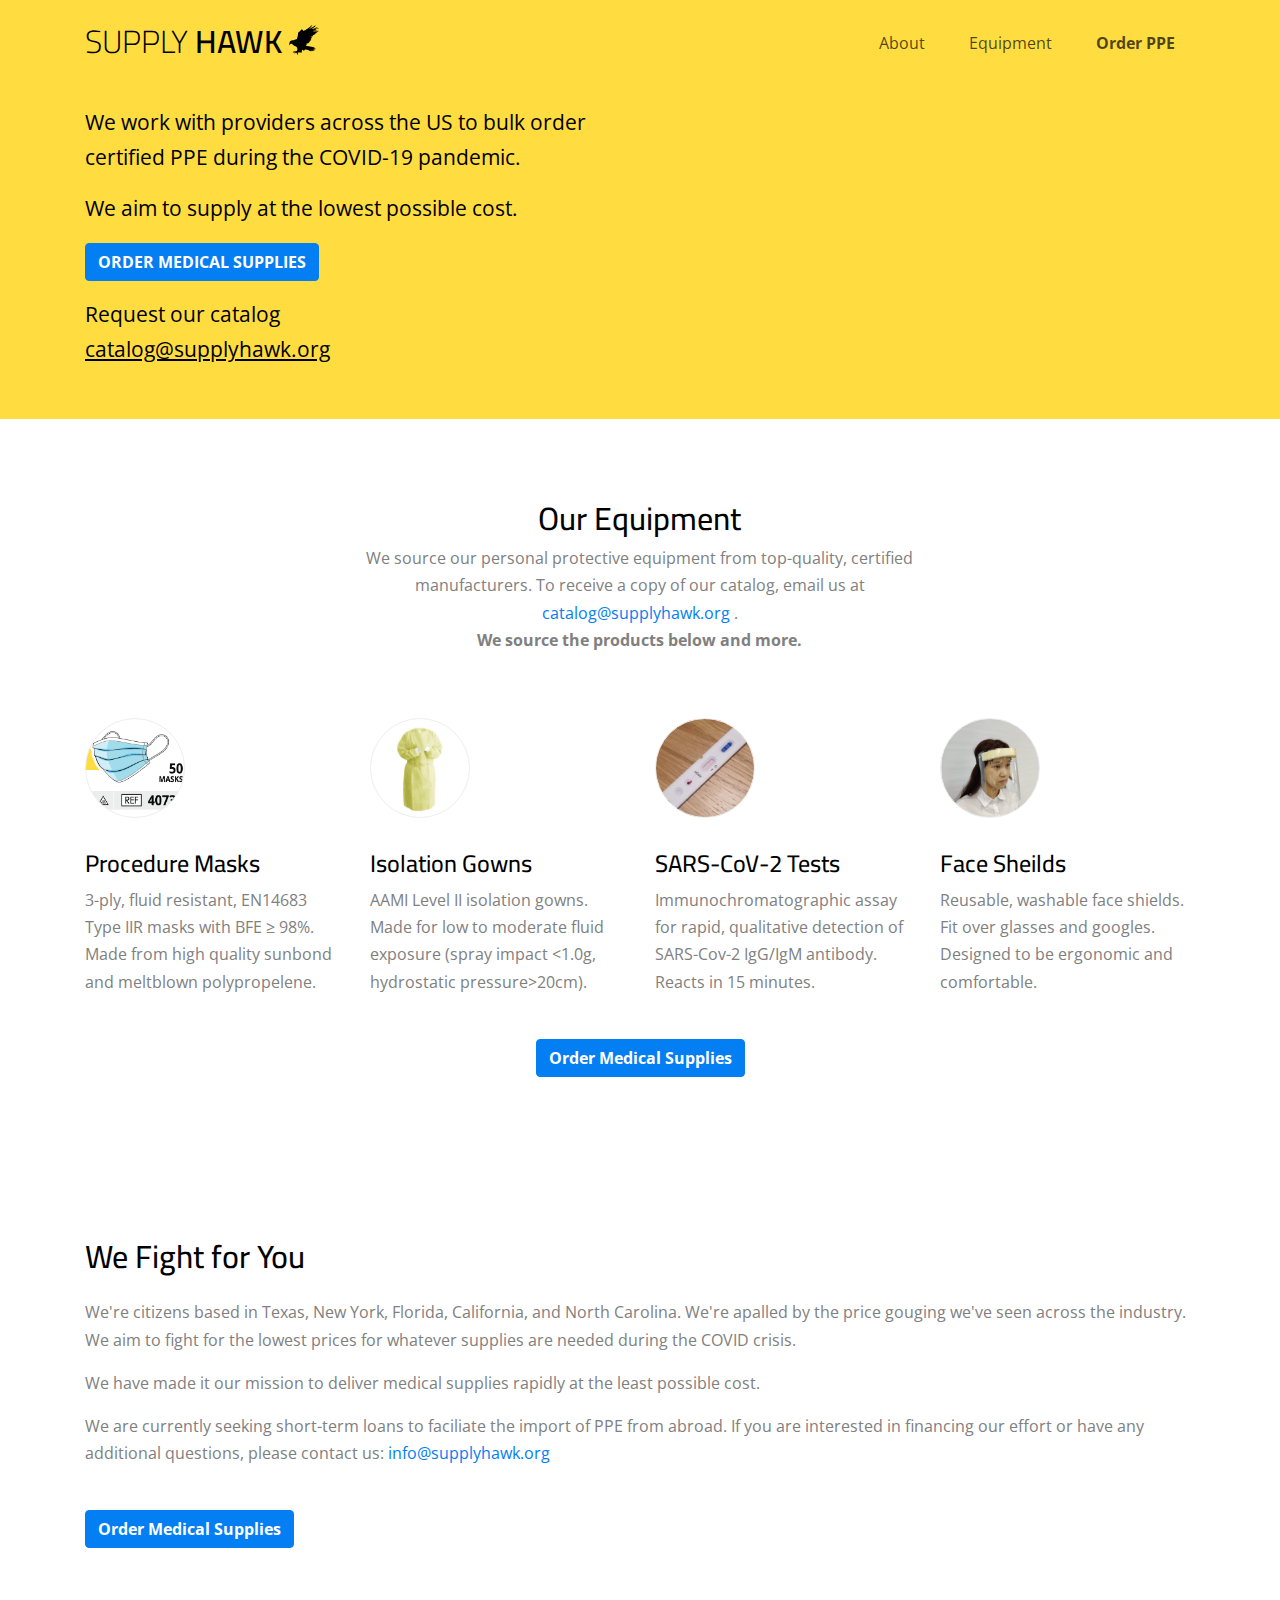
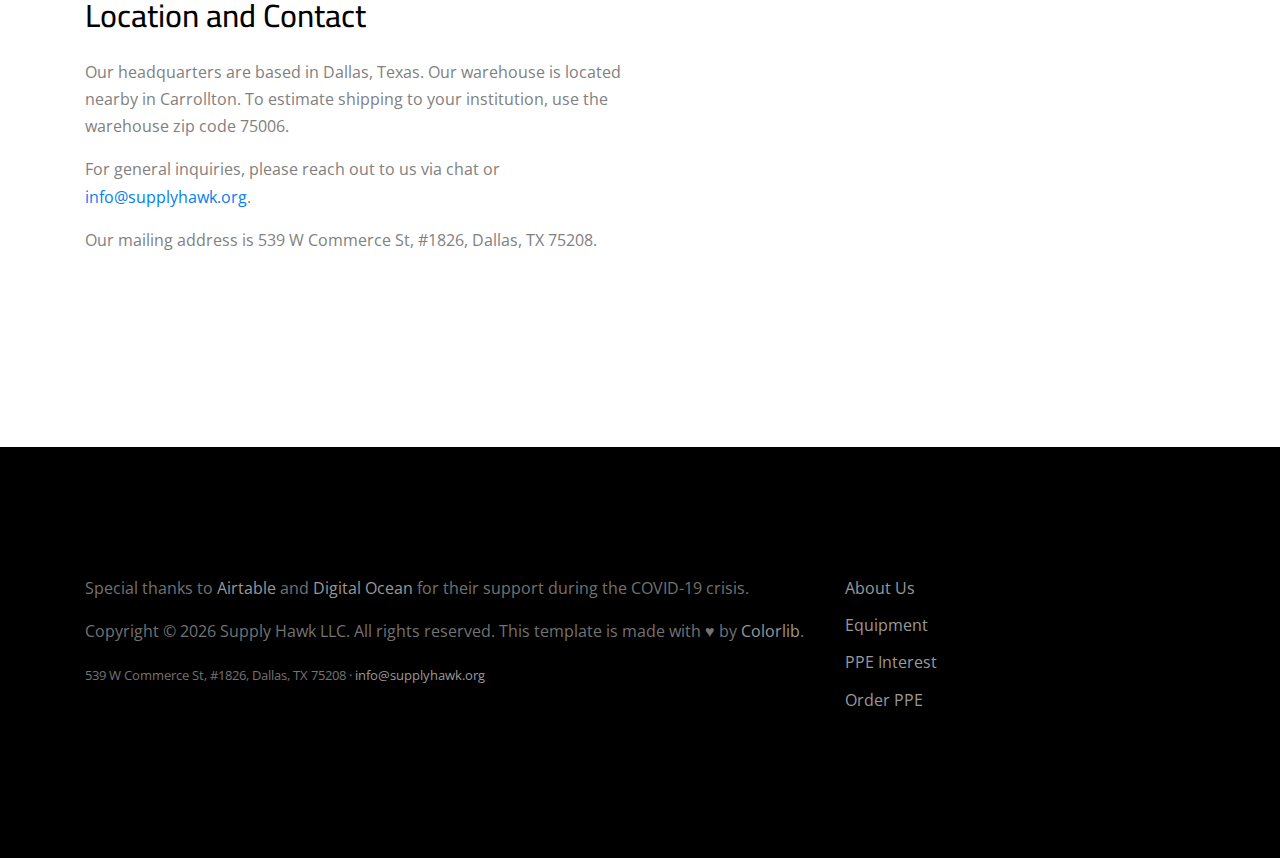
==== commit ccba3e06: "Fix links; fix form height" ====
--- a/index.html
+++ b/index.html
@@ -67,56 +67,53 @@
       <div class="container">
         <div class="row align-items-center">
           <div class="col-10 col-md-5">
-            <h1 class="mb-0 site-logo"><a href="/" class="h2 mb-0">
+            <h1 class="mb-0 site-logo"><a href="/" class="h2 mb-0" style="color: black;">
                 <span style="font-weight:300">Supply</span>&nbsp;<span style="font-weight: 600">Hawk
-                  <img src="/images/hawk-logo.png"
-                    style="height: 30px; position: relative; top: -5px; display: inline;" alt="&raquo;" /></span>
+                  <img src="/images/hawk-logo.png" style="height: 30px; position: relative; top: -5px; display: inline;"
+                    alt="&raquo;" /></span>
               </a>
             </h1>
           </div>
-          <div class="col-5 col-md-7 d-lg-block d-none">
+          <div class="col-md-7 d-lg-block d-none">
             <nav class="site-navigation position-relative text-right">
               <ul class="site-menu main-menu js-clone-nav mr-auto d-none d-lg-block">
-                <li><a href="#about-section" class="nav-link">About</a></li>
-                <li><a href="#products-section" class="nav-link">Equipment</a></li>
+                <li><a href="/#about-section" class="nav-link">About</a></li>
+                <li><a href="/#products-section" class="nav-link">Equipment</a></li>
                 <li><a href="/order" class="nav-link"><b>Order PPE</b></a></li>
               </ul>
             </nav>
           </div>
-          <div class="col-2 d-inline-block d-lg-none ml-md-0 py-3" style="font-size: 1.5em; margin-top: -0.5em;">
-            <a href="#" class="site-menu-toggle js-menu-toggle float-right">☰</a>
+          <div class="col-2 col-md-7 d-inline-block d-lg-none ml-md-0 py-3" style="font-size: 1.5em; margin-top: -0.5em;">
+            <a href="#" style="color: black;" class="site-menu-toggle js-menu-toggle float-right">☰</a>
           </div>
         </div>
       </div>
     </header>
 
+
     <section class="site-blocks-cover overflow-hidden">
       <div class="container">
         <div class="row">
           <div class="col-lg-12 align-self-center">
-
             <div class="row">
               <div class="col-lg-12">
-
                 <p>
-                  We work with providers across the US to bulk order and rush deliver<br />certified N95 masks and other PPE.</p>
+                  <br />
+                  We work with providers across the US to bulk order<br />certified PPE during the COVID-19 pandemic.</p>
                 <p>We aim to supply at the lowest possible cost.</p>
 
                 <p style="font-weight: bold; text-transform: uppercase;">
                   <a class="btn btn-primary" style="font-weight: bold;" href="/order">Order Medical Supplies</a>
                 </p>
-
                 <p>
                   Request our catalog<br />
                   <!-- https://mailto.now.sh/ -->
-                  <a
+                  <a style="color:#000;text-decoration: underline;"
                     href="mailto:catalog@supplyhawk.org?subject=Catalog%20Request&body=Hello%2C%0A%0AI%20am%20reaching%20out%20on%20behalf%20of%20%5BInstitution%20Name%5D.%0ACould%20you%20send%20us%20a%20copy%20of%20your%20latest%20catalog%3F%0A%0AThank%20you%2C%0A%5BYour%20Name%5D">catalog@supplyhawk.org</a>
                 </p>
-
               </div>
             </div>
           </div>
-
         </div>
       </div>
     </section>
